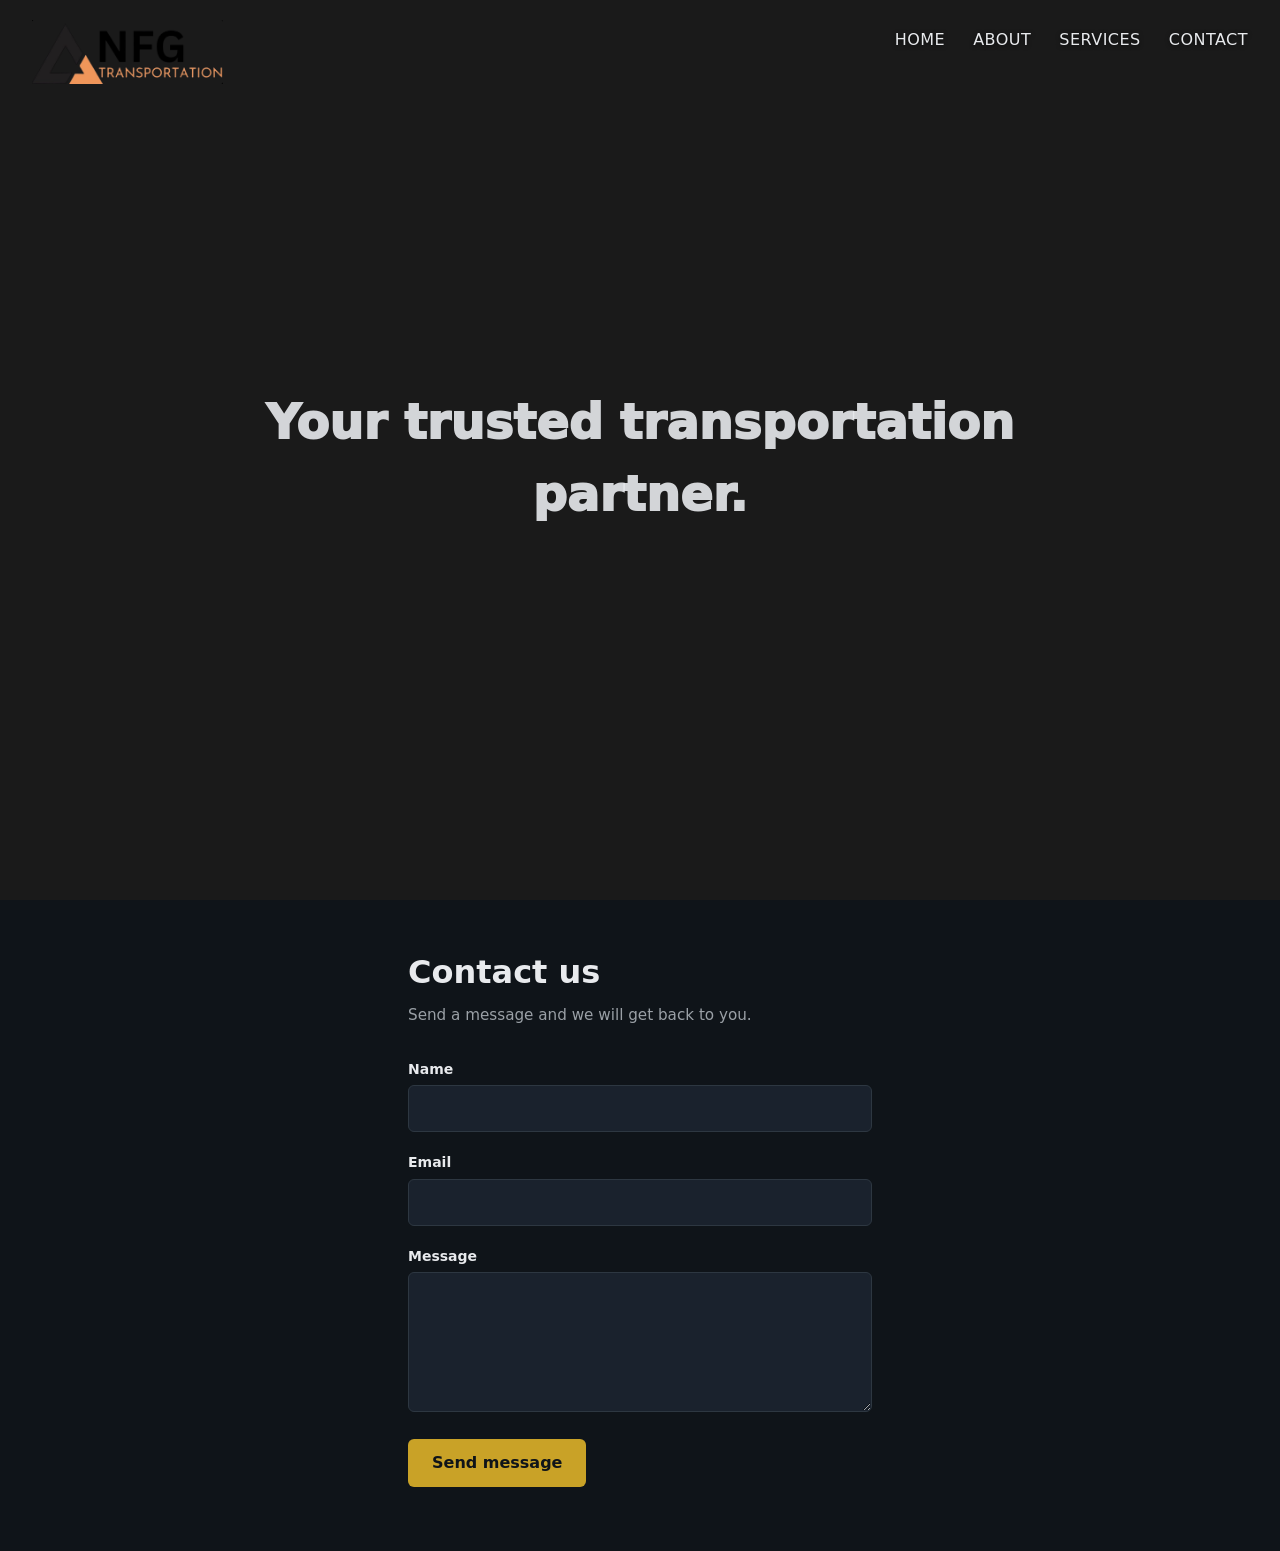
==== index.html @ a7af2bad "Logo and UI  adjustment" ====
<!DOCTYPE html>
<html lang="en">
  <head>
    <meta charset="utf-8" />
    <meta name="viewport" content="width=device-width, initial-scale=1" />
    <title>NFG Transportation</title>
    <link rel="icon" type="image/x-icon" href="favicon.ico" />
    <link rel="preconnect" href="https://db.onlinewebfonts.com" crossorigin />
    <link rel="stylesheet" href="css/styles.css" />
  </head>
  <body>
    <header class="site-header">
      <a class="logo" href="index.html">
        <img src="logo.png" alt="NFG Transportation" />
      </a>
      <nav class="site-nav" aria-label="Main">
        <a href="index.html" aria-current="page">Home</a>
        <a href="about.html">About</a>
        <a href="services.html">Services</a>
        <a href="#contact">Contact</a>
      </nav>
    </header>

    <section class="hero" id="top" aria-label="Welcome">
      <div class="hero__bg" aria-hidden="true">
        <video
          class="hero__video"
          autoplay
          muted
          loop
          playsinline
          preload="auto"
        >
          <source src="https://aqa4ucdpxinxbkgx.public.blob.vercel-storage.com/hero.mp4" type="video/mp4" />
        </video>
      </div>
      <div class="hero__overlay" aria-hidden="true"></div>
      <div class="hero__content">
        <h1 class="hero__title"> </h1>
        <p class="hero__subtitle">Your trusted transportation partner.</p>
      </div>
    </section>

    <main class="page" id="contact">
      <div class="page__header">
        <h1>Contact us</h1>
        <p>Send a message and we will get back to you.</p>
      </div>

      <form action="#" method="post" id="contact-form">
        <div class="form-group">
          <label for="name">Name</label>
          <input type="text" id="name" name="name" required autocomplete="name" />
        </div>
        <div class="form-group">
          <label for="email">Email</label>
          <input type="email" id="email" name="email" required autocomplete="email" />
        </div>
        <div class="form-group">
          <label for="message">Message</label>
          <textarea id="message" name="message" required></textarea>
        </div>
        <button type="submit" class="btn">Send message</button>
      </form>
    </main>
  </body>
</html>
---- css/styles.css ----
/* NFG Transportation — shared styles */
@font-face {
  font-family: "Passenger Display";
  font-style: normal;
  font-weight: 400;
  font-display: swap;
  src: local("Passenger Display"),
    url("../fonts/PassengerDisplay.woff2") format("woff2"),
    url("https://db.onlinewebfonts.com/t/27bae36ad650990931267f74ec981ce6.woff2") format("woff2");
}

*,
*::before,
*::after {
  box-sizing: border-box;
}

:root {
  --font-text: "Passenger Display", ui-sans-serif, system-ui, sans-serif;
  --bg: #0f1419;
  --surface: #1a222d;
  --text: #e8eaed;
  --muted: #9aa0a6;
  --accent: #c9a227;
  --accent-hover: #ddb82e;
  --border: #2d3741;
}

html {
  font-size: 100%;
  -webkit-font-smoothing: antialiased;
}

body {
  margin: 0;
  min-height: 100vh;
  font-family: var(--font-text);
  background: var(--bg);
  color: var(--text);
  line-height: 1.5;
}

button,
input,
textarea,
select {
  font-family: inherit;
}

a {
  color: var(--accent);
  text-decoration: none;
}

a:hover {
  color: var(--accent-hover);
  text-decoration: underline;
}

.site-header {
  position: absolute;
  top: 0;
  left: 0;
  right: 0;
  z-index: 10;
  display: flex;
  align-items: flex-start;
  justify-content: space-between;
  padding: 1.25rem 2rem;
  background: transparent;
}

.site-header .logo {
  display: inline-flex;
  align-items: center;
  line-height: 0;
  text-decoration: none;
}

.site-header .logo img {
  display: block;
  height: clamp(3rem, 8vw, 4rem);
  width: auto;
  max-width: min(36rem, 90vw);
  object-fit: contain;
}

.site-header .logo:hover img {
  opacity: 0.92;
}

.site-header .logo:focus-visible {
  outline: 2px solid var(--accent);
  outline-offset: 4px;
  border-radius: 4px;
}

.site-nav {
  display: flex;
  gap: 1.75rem;
  padding-top: 0.5rem;
}

.site-nav a {
  font-size: 1rem;
  font-weight: 500;
  color: var(--text);
  text-decoration: none;
  letter-spacing: 0.03em;
  text-transform: uppercase;
  text-shadow: 0 1px 4px rgb(0 0 0 / 0.6);
}

.site-nav a:hover {
  color: var(--accent);
  text-decoration: none;
}

/* Solid header for inner pages */
.site-header--page {
  position: relative;
  align-items: center;
  padding: 0.5rem 2rem;
  background: var(--surface);
  border-bottom: 1px solid var(--border);
}

.site-header--page .logo img {
  height: clamp(2.5rem, 6vw, 3.25rem);
  max-width: min(14rem, 50vw);
}

.site-header--page .site-nav {
  padding-top: 0;
}

.site-header--page .site-nav a {
  text-shadow: none;
  font-size: 0.9rem;
}

/* Hero */
.hero {
  position: relative;
  min-height: 100vh;
  display: flex;
  align-items: center;
  justify-content: center;
  overflow: hidden;
}

.hero__bg {
  position: absolute;
  inset: 0;
  background-color: #1a1a1a;
}

.hero__bg .hero__video {
  position: absolute;
  inset: 0;
  width: 100%;
  height: 100%;
  object-fit: cover;
  display: block;
  pointer-events: none;
}

.hero__overlay {
  display: none;
}

.hero__content {
  position: relative;
  z-index: 2;
  text-align: center;
  padding: 2rem 1.5rem;
  max-width: 56rem;
}

.hero__title {
  margin: 0;
  font-size: clamp(2.5rem, 8vw, 4.5rem);
  font-weight: 800;
  letter-spacing: -0.02em;
  line-height: 1.1;
  text-shadow: 0 4px 24px rgba(0, 0, 0, 0.5);
}

.hero__subtitle {
  margin: 1rem 0 0;
  font-size: clamp(3rem, 4vw, 3rem);
  color: rgba(232, 234, 237, 0.9);
  font-weight: 1000;
}

/* Inner page hero banner */
.page-hero {
  position: relative;
  height: 50vh;
  min-height: 320px;
  display: flex;
  align-items: center;
  justify-content: center;
  overflow: hidden;
}

.page-hero img {
  position: absolute;
  inset: 0;
  width: 100%;
  height: 100%;
  object-fit: cover;
}

.page-hero--services {
  height: 70vh;
  min-height: 460px;
}

.page-hero--services img {
  object-fit: contain;
  background: #0f1419;
}

.page-hero__overlay {
  position: absolute;
  inset: 0;
  background: rgba(15, 20, 25, 0.55);
}

.page-hero__title {
  position: relative;
  z-index: 2;
  margin: 0;
  font-size: clamp(2rem, 6vw, 3.5rem);
  font-weight: 800;
  letter-spacing: -0.02em;
  text-shadow: 0 2px 12px rgb(0 0 0 / 0.5);
}

/* Content section used on inner pages */
.content-section {
  max-width: 56rem;
  margin: 0 auto;
  padding: 3rem 1.5rem 4rem;
}

.content-section h2 {
  margin: 0 0 1rem;
  font-size: clamp(1.5rem, 3.5vw, 2rem);
  font-weight: 700;
}

.content-section p {
  color: var(--muted);
  line-height: 1.7;
  margin: 0 0 1.25rem;
}

.content-section p:last-child {
  margin-bottom: 0;
}

/* Two-column layout for About / Services */
.two-col {
  display: grid;
  grid-template-columns: 1fr 1fr;
  gap: 2.5rem;
  align-items: center;
}

.two-col--reverse .two-col__text {
  order: -1;
}

.two-col img {
  width: 100%;
  border-radius: 10px;
  display: block;
}

@media (max-width: 640px) {
  .two-col {
    grid-template-columns: 1fr;
  }
  .two-col--reverse .two-col__text {
    order: 0;
  }
}

/* Services cards */
.services-grid {
  display: grid;
  grid-template-columns: repeat(auto-fill, minmax(280px, 1fr));
  gap: 2rem;
  margin-top: 2rem;
}

.service-card {
  background: var(--surface);
  border: 1px solid var(--border);
  border-radius: 10px;
  overflow: hidden;
}

.service-card img {
  width: 100%;
  height: 200px;
  object-fit: cover;
  display: block;
}

.service-card__body {
  padding: 1.25rem;
}

.service-card__body h3 {
  margin: 0 0 0.5rem;
  font-size: 1.15rem;
  font-weight: 700;
  color: var(--text);
}

.service-card__body p {
  margin: 0;
  color: var(--muted);
  font-size: 0.9rem;
  line-height: 1.6;
}

/* Contact (below hero) */
.page {
  scroll-margin-top: 1rem;
  padding: 3rem 1.5rem 4rem;
  max-width: 32rem;
  margin: 0 auto;
}

.page__header {
  margin-bottom: 2rem;
}

.page__header h1 {
  margin: 0 0 0.5rem;
  font-size: clamp(1.75rem, 4vw, 2rem);
  font-weight: 700;
}

.page__header p {
  margin: 0;
  color: var(--muted);
  font-size: 0.95rem;
}

.form-group {
  margin-bottom: 1.25rem;
}

.form-group label {
  display: block;
  margin-bottom: 0.35rem;
  font-size: 0.875rem;
  font-weight: 600;
  color: var(--text);
}

.form-group input,
.form-group textarea {
  width: 100%;
  padding: 0.65rem 0.85rem;
  font: inherit;
  color: var(--text);
  background: var(--surface);
  border: 1px solid var(--border);
  border-radius: 6px;
}

.form-group input:focus,
.form-group textarea:focus {
  outline: none;
  border-color: var(--accent);
  box-shadow: 0 0 0 3px rgba(201, 162, 39, 0.2);
}

.form-group textarea {
  min-height: 140px;
  resize: vertical;
}

.btn {
  display: inline-block;
  padding: 0.75rem 1.5rem;
  font: inherit;
  font-weight: 600;
  color: var(--bg);
  background: var(--accent);
  border: none;
  border-radius: 6px;
  cursor: pointer;
}

.btn:hover {
  background: var(--accent-hover);
}

.btn:focus-visible {
  outline: 2px solid var(--accent);
  outline-offset: 2px;
}
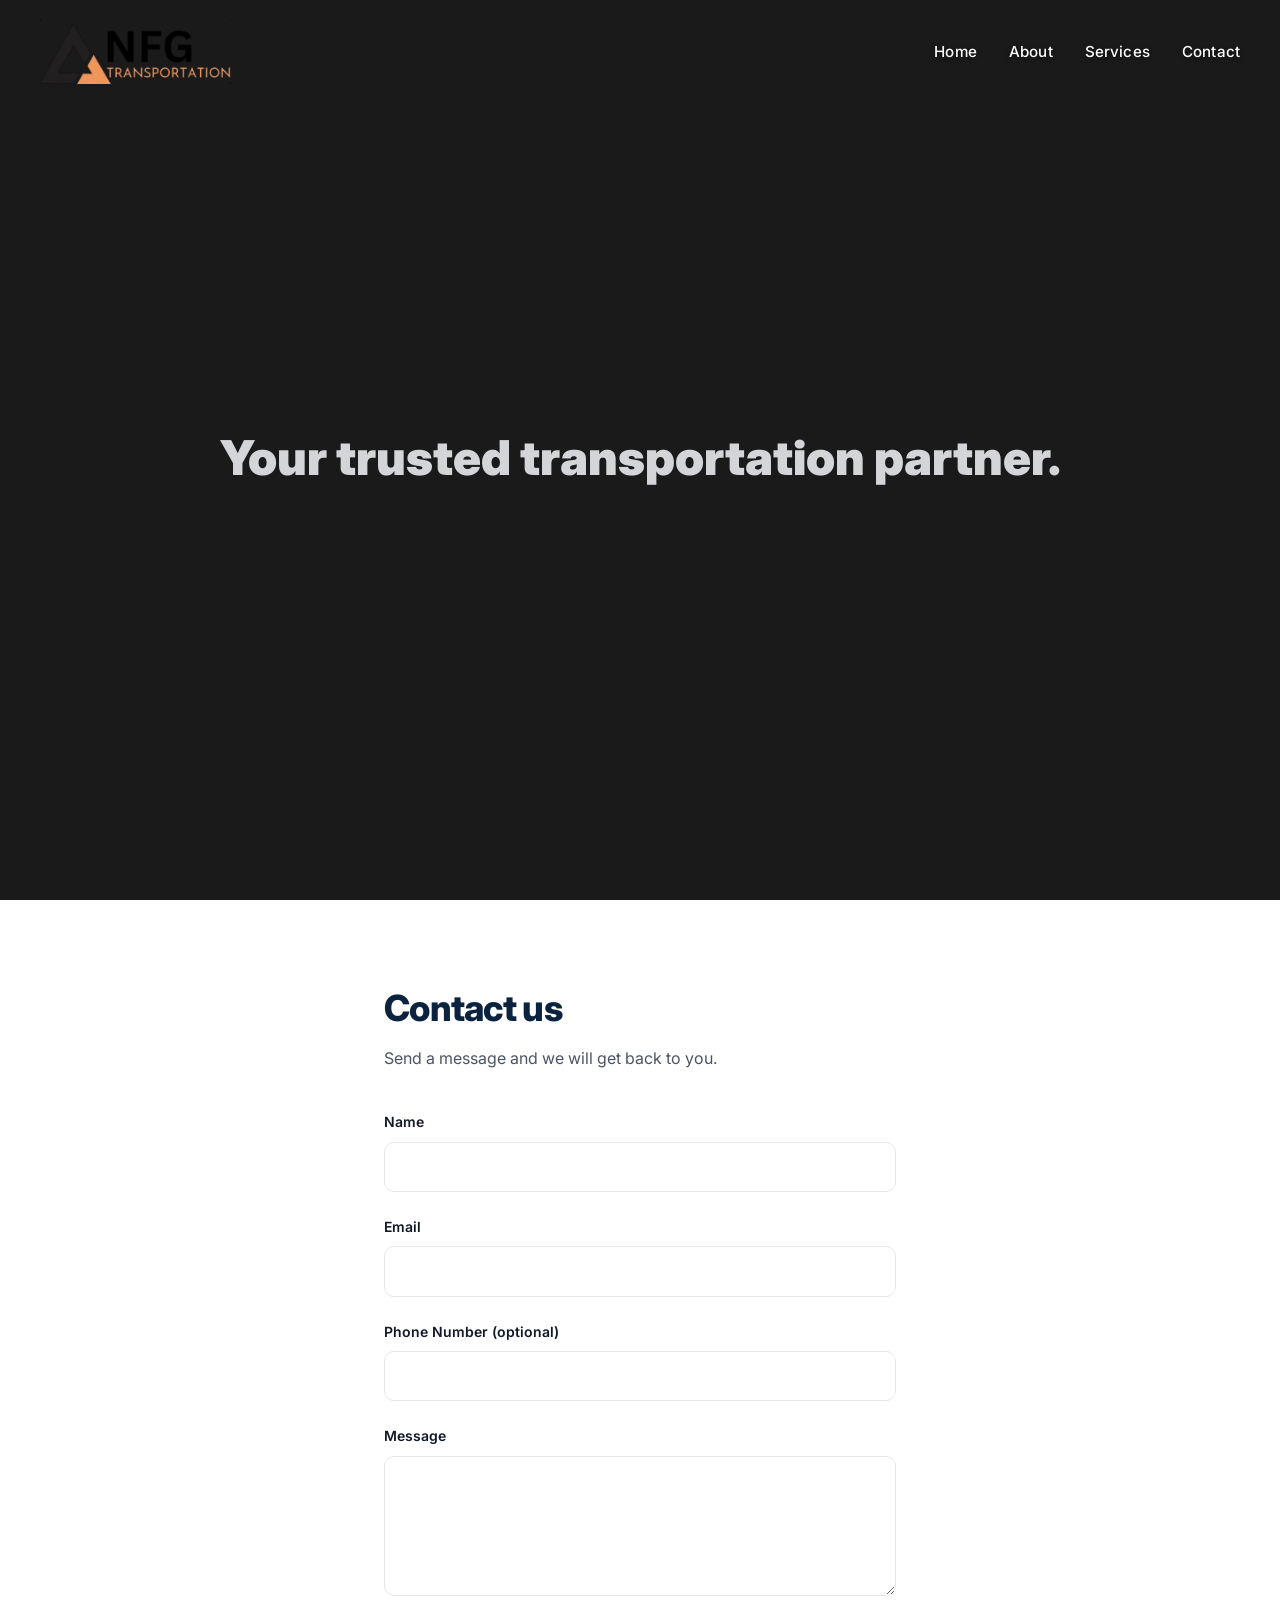
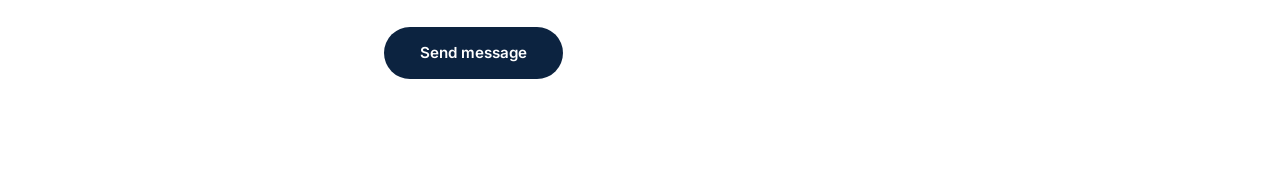
==== commit becc0c87: "Hamburger menu added" ====
--- a/index.html
+++ b/index.html
@@ -5,6 +5,8 @@
     <meta name="viewport" content="width=device-width, initial-scale=1" />
     <title>NFG Transportation</title>
     <link rel="icon" type="image/x-icon" href="favicon.ico" />
+    <link rel="preconnect" href="https://fonts.googleapis.com" />
+    <link rel="preconnect" href="https://fonts.gstatic.com" crossorigin />
     <link rel="preconnect" href="https://db.onlinewebfonts.com" crossorigin />
     <link rel="stylesheet" href="css/styles.css" />
   </head>
@@ -13,7 +15,19 @@
       <a class="logo" href="index.html">
         <img src="logo.png" alt="NFG Transportation" />
       </a>
-      <nav class="site-nav" aria-label="Main">
+      <button
+        class="nav-toggle"
+        type="button"
+        aria-expanded="false"
+        aria-controls="site-nav-menu"
+        aria-label="Open menu"
+      >
+        <span class="nav-toggle__bar" aria-hidden="true"></span>
+        <span class="nav-toggle__bar" aria-hidden="true"></span>
+        <span class="nav-toggle__bar" aria-hidden="true"></span>
+      </button>
+      <div class="nav-backdrop" aria-hidden="true"></div>
+      <nav class="site-nav" id="site-nav-menu" aria-label="Main">
         <a href="index.html" aria-current="page">Home</a>
         <a href="about.html">About</a>
         <a href="services.html">Services</a>
@@ -57,11 +71,16 @@
           <input type="email" id="email" name="email" required autocomplete="email" />
         </div>
         <div class="form-group">
+          <label for="phone">Phone Number (optional)</label>
+          <input type="tel" id="phone" name="phone" autocomplete="tel" />
+        </div>
+        <div class="form-group">
           <label for="message">Message</label>
           <textarea id="message" name="message" required></textarea>
         </div>
         <button type="submit" class="btn">Send message</button>
       </form>
     </main>
+    <script src="js/nav.js" defer></script>
   </body>
 </html>
--- a/css/styles.css
+++ b/css/styles.css
@@ -1,4 +1,6 @@
 /* NFG Transportation — shared styles */
+@import url('https://fonts.googleapis.com/css2?family=Inter:wght@300;400;500;600;700;800;900&display=swap');
+
 @font-face {
   font-family: "Passenger Display";
   font-style: normal;
@@ -16,19 +18,21 @@
 }
 
 :root {
-  --font-text: "Passenger Display", ui-sans-serif, system-ui, sans-serif;
-  --bg: #0f1419;
-  --surface: #1a222d;
-  --text: #e8eaed;
-  --muted: #9aa0a6;
-  --accent: #c9a227;
-  --accent-hover: #ddb82e;
-  --border: #2d3741;
+  --font-text: 'Inter', ui-sans-serif, system-ui, sans-serif;
+  --bg: #ffffff;
+  --surface: #f7f9fa;
+  --text: #111827;
+  --muted: #4b5563;
+  --accent: #008B4B;
+  --accent-hover: #00753f;
+  --border: #e5e7eb;
+  --navy: #0c2340;
 }
 
 html {
   font-size: 100%;
   -webkit-font-smoothing: antialiased;
+  scroll-behavior: smooth;
 }
 
 body {
@@ -37,7 +41,7 @@
   font-family: var(--font-text);
   background: var(--bg);
   color: var(--text);
-  line-height: 1.5;
+  line-height: 1.6;
 }
 
 button,
@@ -50,23 +54,27 @@
 a {
   color: var(--accent);
   text-decoration: none;
+  transition: color 0.2s ease;
 }
 
 a:hover {
   color: var(--accent-hover);
-  text-decoration: underline;
-}
+}
+
+/* ═══════════════════════════════════════════
+   Navigation — base (transparent, for home hero)
+   ═══════════════════════════════════════════ */
 
 .site-header {
   position: absolute;
   top: 0;
   left: 0;
   right: 0;
-  z-index: 10;
+  z-index: 100;
   display: flex;
-  align-items: flex-start;
+  align-items: center;
   justify-content: space-between;
-  padding: 1.25rem 2rem;
+  padding: 1.25rem 2.5rem;
   background: transparent;
 }
 
@@ -86,7 +94,7 @@
 }
 
 .site-header .logo:hover img {
-  opacity: 0.92;
+  opacity: 0.88;
 }
 
 .site-header .logo:focus-visible {
@@ -97,49 +105,121 @@
 
 .site-nav {
   display: flex;
-  gap: 1.75rem;
-  padding-top: 0.5rem;
+  align-items: center;
+  gap: 2rem;
+  margin-left: auto;
 }
 
 .site-nav a {
-  font-size: 1rem;
+  font-size: 0.95rem;
   font-weight: 500;
+  color: #ffffff;
+  text-decoration: none;
+  letter-spacing: 0.01em;
+  text-shadow: 0 1px 4px rgb(0 0 0 / 0.5);
+  transition: color 0.2s ease;
+}
+
+.site-nav a:hover {
+  color: rgba(255, 255, 255, 0.75);
+  text-decoration: none;
+}
+
+/* ═══════════════════════════════════════════
+   Navigation — sticky header for inner pages
+   ═══════════════════════════════════════════ */
+
+.site-header--page {
+  position: sticky;
+  top: 0;
+  padding: 0.65rem 2.5rem;
+  background: rgba(255, 255, 255, 0.98);
+  backdrop-filter: blur(8px);
+  -webkit-backdrop-filter: blur(8px);
+  border-bottom: none;
+  box-shadow: none;
+}
+
+.site-header--page .logo img {
+  height: clamp(2.25rem, 5vw, 3rem);
+  max-width: min(14rem, 50vw);
+}
+
+.site-header--page .site-nav a {
   color: var(--text);
-  text-decoration: none;
-  letter-spacing: 0.03em;
-  text-transform: uppercase;
-  text-shadow: 0 1px 4px rgb(0 0 0 / 0.6);
-}
-
-.site-nav a:hover {
-  color: var(--accent);
-  text-decoration: none;
-}
-
-/* Solid header for inner pages */
-.site-header--page {
-  position: relative;
-  align-items: center;
-  padding: 0.5rem 2rem;
-  background: var(--surface);
-  border-bottom: 1px solid var(--border);
-}
-
-.site-header--page .logo img {
-  height: clamp(2.5rem, 6vw, 3.25rem);
-  max-width: min(14rem, 50vw);
-}
-
-.site-header--page .site-nav {
-  padding-top: 0;
-}
-
-.site-header--page .site-nav a {
   text-shadow: none;
   font-size: 0.9rem;
-}
-
-/* Hero */
+  text-transform: none;
+  letter-spacing: 0;
+}
+
+.site-header--page .site-nav a:hover {
+  color: var(--accent);
+}
+
+.site-header--page .site-nav a[aria-current="page"] {
+  color: var(--accent);
+  font-weight: 600;
+}
+
+/* Mobile menu toggle (hidden on large screens) */
+.nav-toggle {
+  display: none;
+  position: relative;
+  z-index: 5;
+  flex-direction: column;
+  justify-content: center;
+  align-items: center;
+  gap: 6px;
+  width: 2.75rem;
+  height: 2.75rem;
+  margin-left: auto;
+  padding: 0;
+  border: none;
+  border-radius: 10px;
+  background: transparent;
+  cursor: pointer;
+  -webkit-tap-highlight-color: transparent;
+}
+
+.nav-toggle__bar {
+  display: block;
+  width: 1.375rem;
+  height: 2px;
+  border-radius: 1px;
+  background: #ffffff;
+  transition: transform 0.25s ease, opacity 0.2s ease;
+}
+
+.site-header--page .nav-toggle__bar {
+  background: var(--text);
+}
+
+.nav-toggle:focus-visible {
+  outline: 2px solid var(--accent);
+  outline-offset: 3px;
+}
+
+.site-header--nav-open .nav-toggle__bar:nth-child(1) {
+  transform: translateY(8px) rotate(45deg);
+}
+
+.site-header--nav-open .nav-toggle__bar:nth-child(2) {
+  opacity: 0;
+}
+
+.site-header--nav-open .nav-toggle__bar:nth-child(3) {
+  transform: translateY(-8px) rotate(-45deg);
+}
+
+.nav-backdrop {
+  display: none;
+}
+
+/* ═══════════════════════════════════════════
+   Home Hero (preserved)
+   ═══════════════════════════════════════════ */
+
 .hero {
   position: relative;
   min-height: 100vh;
@@ -179,25 +259,31 @@
 
 .hero__title {
   margin: 0;
+  font-family: "Passenger Display", var(--font-text);
   font-size: clamp(2.5rem, 8vw, 4.5rem);
   font-weight: 800;
   letter-spacing: -0.02em;
   line-height: 1.1;
+  color: #ffffff;
   text-shadow: 0 4px 24px rgba(0, 0, 0, 0.5);
 }
 
 .hero__subtitle {
   margin: 1rem 0 0;
+  font-family: "Passenger Display", var(--font-text);
   font-size: clamp(3rem, 4vw, 3rem);
   color: rgba(232, 234, 237, 0.9);
   font-weight: 1000;
 }
 
-/* Inner page hero banner */
+/* ═══════════════════════════════════════════
+   Inner Page Hero Banner
+   ═══════════════════════════════════════════ */
+
 .page-hero {
   position: relative;
-  height: 50vh;
-  min-height: 320px;
+  height: 44vh;
+  min-height: 300px;
   display: flex;
   align-items: center;
   justify-content: center;
@@ -219,42 +305,58 @@
 
 .page-hero--services img {
   object-fit: contain;
-  background: #0f1419;
+  background: var(--navy);
 }
 
 .page-hero__overlay {
   position: absolute;
   inset: 0;
-  background: rgba(15, 20, 25, 0.55);
+  background: linear-gradient(
+    180deg,
+    rgba(12, 35, 64, 0.45) 0%,
+    rgba(12, 35, 64, 0.65) 100%
+  );
 }
 
 .page-hero__title {
   position: relative;
   z-index: 2;
   margin: 0;
-  font-size: clamp(2rem, 6vw, 3.5rem);
+  font-size: clamp(2.25rem, 6vw, 3.75rem);
   font-weight: 800;
-  letter-spacing: -0.02em;
-  text-shadow: 0 2px 12px rgb(0 0 0 / 0.5);
-}
-
-/* Content section used on inner pages */
+  letter-spacing: -0.03em;
+  color: #ffffff;
+  text-shadow: 0 2px 16px rgb(0 0 0 / 0.35);
+}
+
+/* ═══════════════════════════════════════════
+   Content Sections (About / Services)
+   ═══════════════════════════════════════════ */
+
 .content-section {
-  max-width: 56rem;
+  max-width: 72rem;
   margin: 0 auto;
-  padding: 3rem 1.5rem 4rem;
+  padding: 6rem 3rem;
+}
+
+.content-section + .content-section {
+  border-top: 1px solid var(--border);
 }
 
 .content-section h2 {
-  margin: 0 0 1rem;
-  font-size: clamp(1.5rem, 3.5vw, 2rem);
-  font-weight: 700;
+  margin: 0 0 1.5rem;
+  font-size: clamp(1.85rem, 3.5vw, 2.75rem);
+  font-weight: 800;
+  color: var(--navy);
+  letter-spacing: -0.025em;
+  line-height: 1.15;
 }
 
 .content-section p {
   color: var(--muted);
-  line-height: 1.7;
-  margin: 0 0 1.25rem;
+  line-height: 1.85;
+  font-size: 1.075rem;
+  margin: 0 0 1.5rem;
 }
 
 .content-section p:last-child {
@@ -265,7 +367,7 @@
 .two-col {
   display: grid;
   grid-template-columns: 1fr 1fr;
-  gap: 2.5rem;
+  gap: 4.5rem;
   align-items: center;
 }
 
@@ -275,90 +377,110 @@
 
 .two-col img {
   width: 100%;
-  border-radius: 10px;
+  border-radius: 16px;
   display: block;
-}
-
-@media (max-width: 640px) {
+  box-shadow: 0 8px 32px rgba(0, 0, 0, 0.08);
+}
+
+@media (max-width: 768px) {
+  .content-section {
+    padding: 4rem 1.5rem;
+  }
   .two-col {
     grid-template-columns: 1fr;
+    gap: 2.5rem;
   }
   .two-col--reverse .two-col__text {
     order: 0;
   }
 }
 
-/* Services cards */
+/* ═══════════════════════════════════════════
+   Services Cards
+   ═══════════════════════════════════════════ */
+
 .services-grid {
   display: grid;
-  grid-template-columns: repeat(auto-fill, minmax(280px, 1fr));
-  gap: 2rem;
-  margin-top: 2rem;
+  grid-template-columns: repeat(auto-fill, minmax(300px, 1fr));
+  gap: 2.5rem;
+  margin-top: 3rem;
 }
 
 .service-card {
-  background: var(--surface);
+  background: #ffffff;
   border: 1px solid var(--border);
-  border-radius: 10px;
+  border-radius: 16px;
   overflow: hidden;
+  transition: transform 0.25s ease, box-shadow 0.25s ease;
+  box-shadow: 0 2px 8px rgba(0, 0, 0, 0.04);
+}
+
+.service-card:hover {
+  transform: translateY(-6px);
+  box-shadow: 0 16px 48px rgba(0, 0, 0, 0.1);
 }
 
 .service-card img {
   width: 100%;
-  height: 200px;
+  height: 220px;
   object-fit: cover;
   display: block;
 }
 
 .service-card__body {
-  padding: 1.25rem;
+  padding: 1.75rem;
 }
 
 .service-card__body h3 {
-  margin: 0 0 0.5rem;
-  font-size: 1.15rem;
+  margin: 0 0 0.75rem;
+  font-size: 1.2rem;
   font-weight: 700;
-  color: var(--text);
+  color: var(--navy);
 }
 
 .service-card__body p {
   margin: 0;
   color: var(--muted);
-  font-size: 0.9rem;
-  line-height: 1.6;
-}
-
-/* Contact (below hero) */
+  font-size: 0.95rem;
+  line-height: 1.75;
+}
+
+/* ═══════════════════════════════════════════
+   Contact Section (Home page)
+   ═══════════════════════════════════════════ */
+
 .page {
   scroll-margin-top: 1rem;
-  padding: 3rem 1.5rem 4rem;
-  max-width: 32rem;
+  padding: 5rem 2rem 6rem;
+  max-width: 36rem;
   margin: 0 auto;
 }
 
 .page__header {
-  margin-bottom: 2rem;
+  margin-bottom: 2.5rem;
 }
 
 .page__header h1 {
   margin: 0 0 0.5rem;
-  font-size: clamp(1.75rem, 4vw, 2rem);
-  font-weight: 700;
+  font-size: clamp(1.75rem, 4vw, 2.25rem);
+  font-weight: 800;
+  color: var(--navy);
+  letter-spacing: -0.02em;
 }
 
 .page__header p {
   margin: 0;
   color: var(--muted);
-  font-size: 0.95rem;
+  font-size: 1rem;
 }
 
 .form-group {
-  margin-bottom: 1.25rem;
+  margin-bottom: 1.5rem;
 }
 
 .form-group label {
   display: block;
-  margin-bottom: 0.35rem;
+  margin-bottom: 0.5rem;
   font-size: 0.875rem;
   font-weight: 600;
   color: var(--text);
@@ -367,19 +489,21 @@
 .form-group input,
 .form-group textarea {
   width: 100%;
-  padding: 0.65rem 0.85rem;
+  padding: 0.75rem 1rem;
   font: inherit;
+  font-size: 0.95rem;
   color: var(--text);
-  background: var(--surface);
-  border: 1px solid var(--border);
-  border-radius: 6px;
+  background: #ffffff;
+  border: 1.5px solid var(--border);
+  border-radius: 10px;
+  transition: border-color 0.2s ease, box-shadow 0.2s ease;
 }
 
 .form-group input:focus,
 .form-group textarea:focus {
   outline: none;
   border-color: var(--accent);
-  box-shadow: 0 0 0 3px rgba(201, 162, 39, 0.2);
+  box-shadow: 0 0 0 3px rgba(0, 139, 75, 0.12);
 }
 
 .form-group textarea {
@@ -387,23 +511,164 @@
   resize: vertical;
 }
 
+/* ═══════════════════════════════════════════
+   Buttons
+   ═══════════════════════════════════════════ */
+
 .btn {
   display: inline-block;
-  padding: 0.75rem 1.5rem;
+  padding: 0.85rem 2.25rem;
   font: inherit;
+  font-size: 0.95rem;
   font-weight: 600;
-  color: var(--bg);
-  background: var(--accent);
+  color: #ffffff;
+  background: var(--navy);
   border: none;
-  border-radius: 6px;
+  border-radius: 50px;
   cursor: pointer;
+  transition: background 0.2s ease, transform 0.15s ease, box-shadow 0.2s ease;
 }
 
 .btn:hover {
-  background: var(--accent-hover);
+  background: #081a31;
+  transform: translateY(-1px);
+  box-shadow: 0 4px 14px rgba(12, 35, 64, 0.3);
 }
 
 .btn:focus-visible {
-  outline: 2px solid var(--accent);
+  outline: 2px solid var(--navy);
   outline-offset: 2px;
 }
+
+/* ═══════════════════════════════════════════
+   Responsive — small screens
+   ═══════════════════════════════════════════ */
+
+@media (max-width: 768px) {
+  .nav-toggle {
+    display: inline-flex;
+  }
+
+  .nav-backdrop {
+    display: block;
+    position: fixed;
+    inset: 0;
+    z-index: 2;
+    margin: 0;
+    border: none;
+    padding: 0;
+    background: rgba(0, 0, 0, 0.45);
+    opacity: 0;
+    visibility: hidden;
+    pointer-events: none;
+    transition: opacity 0.25s ease, visibility 0.25s ease;
+  }
+
+  .site-header--nav-open .nav-backdrop {
+    opacity: 1;
+    visibility: visible;
+    pointer-events: auto;
+  }
+
+  .site-nav {
+    position: absolute;
+    top: 100%;
+    left: 0;
+    right: 0;
+    z-index: 3;
+    flex-direction: column;
+    align-items: stretch;
+    gap: 0;
+    margin: 0;
+    padding: 0.35rem 0 0.85rem;
+    max-height: min(70vh, 22rem);
+    overflow-y: auto;
+    border-radius: 0 0 14px 14px;
+    box-shadow: 0 20px 50px rgba(0, 0, 0, 0.25);
+    transform-origin: top center;
+    transform: scaleY(0.96) translateY(-6px);
+    opacity: 0;
+    visibility: hidden;
+    pointer-events: none;
+    transition: transform 0.28s ease, opacity 0.25s ease, visibility 0.25s ease;
+  }
+
+  .site-header:not(.site-header--page) .site-nav {
+    background: rgba(17, 24, 39, 0.97);
+    border: 1px solid rgba(255, 255, 255, 0.08);
+    border-top: none;
+  }
+
+  .site-header--page .site-nav {
+    background: #ffffff;
+    border: 1px solid var(--border);
+    border-top: none;
+  }
+
+  .site-header--nav-open .site-nav {
+    transform: scaleY(1) translateY(0);
+    opacity: 1;
+    visibility: visible;
+    pointer-events: auto;
+  }
+
+  .site-nav a {
+    padding: 0.85rem 1.35rem;
+    font-size: 1rem;
+    text-shadow: none;
+    border-bottom: 1px solid rgba(255, 255, 255, 0.06);
+  }
+
+  .site-header:not(.site-header--page) .site-nav a {
+    color: rgba(255, 255, 255, 0.95);
+  }
+
+  .site-header:not(.site-header--page) .site-nav a:hover {
+    color: #ffffff;
+    background: rgba(255, 255, 255, 0.06);
+  }
+
+  .site-header:not(.site-header--page) .site-nav a[aria-current="page"] {
+    color: #86efac;
+    font-weight: 600;
+  }
+
+  .site-header--page .site-nav a {
+    color: var(--text);
+    border-bottom-color: var(--border);
+  }
+
+  .site-header--page .site-nav a:hover {
+    color: var(--accent);
+    background: var(--surface);
+  }
+
+  .site-header--page .site-nav a[aria-current="page"] {
+    color: var(--accent);
+  }
+
+  .site-nav a:last-child {
+    border-bottom: none;
+  }
+
+  .logo {
+    position: relative;
+    z-index: 5;
+  }
+}
+
+body.nav-menu-open {
+  overflow: hidden;
+}
+
+@media (max-width: 640px) {
+  .site-header {
+    padding: 1rem 1.25rem;
+  }
+  .site-header--page {
+    padding: 0.5rem 1.25rem;
+  }
+  .page {
+    padding: 3rem 1.25rem 4rem;
+  }
+}
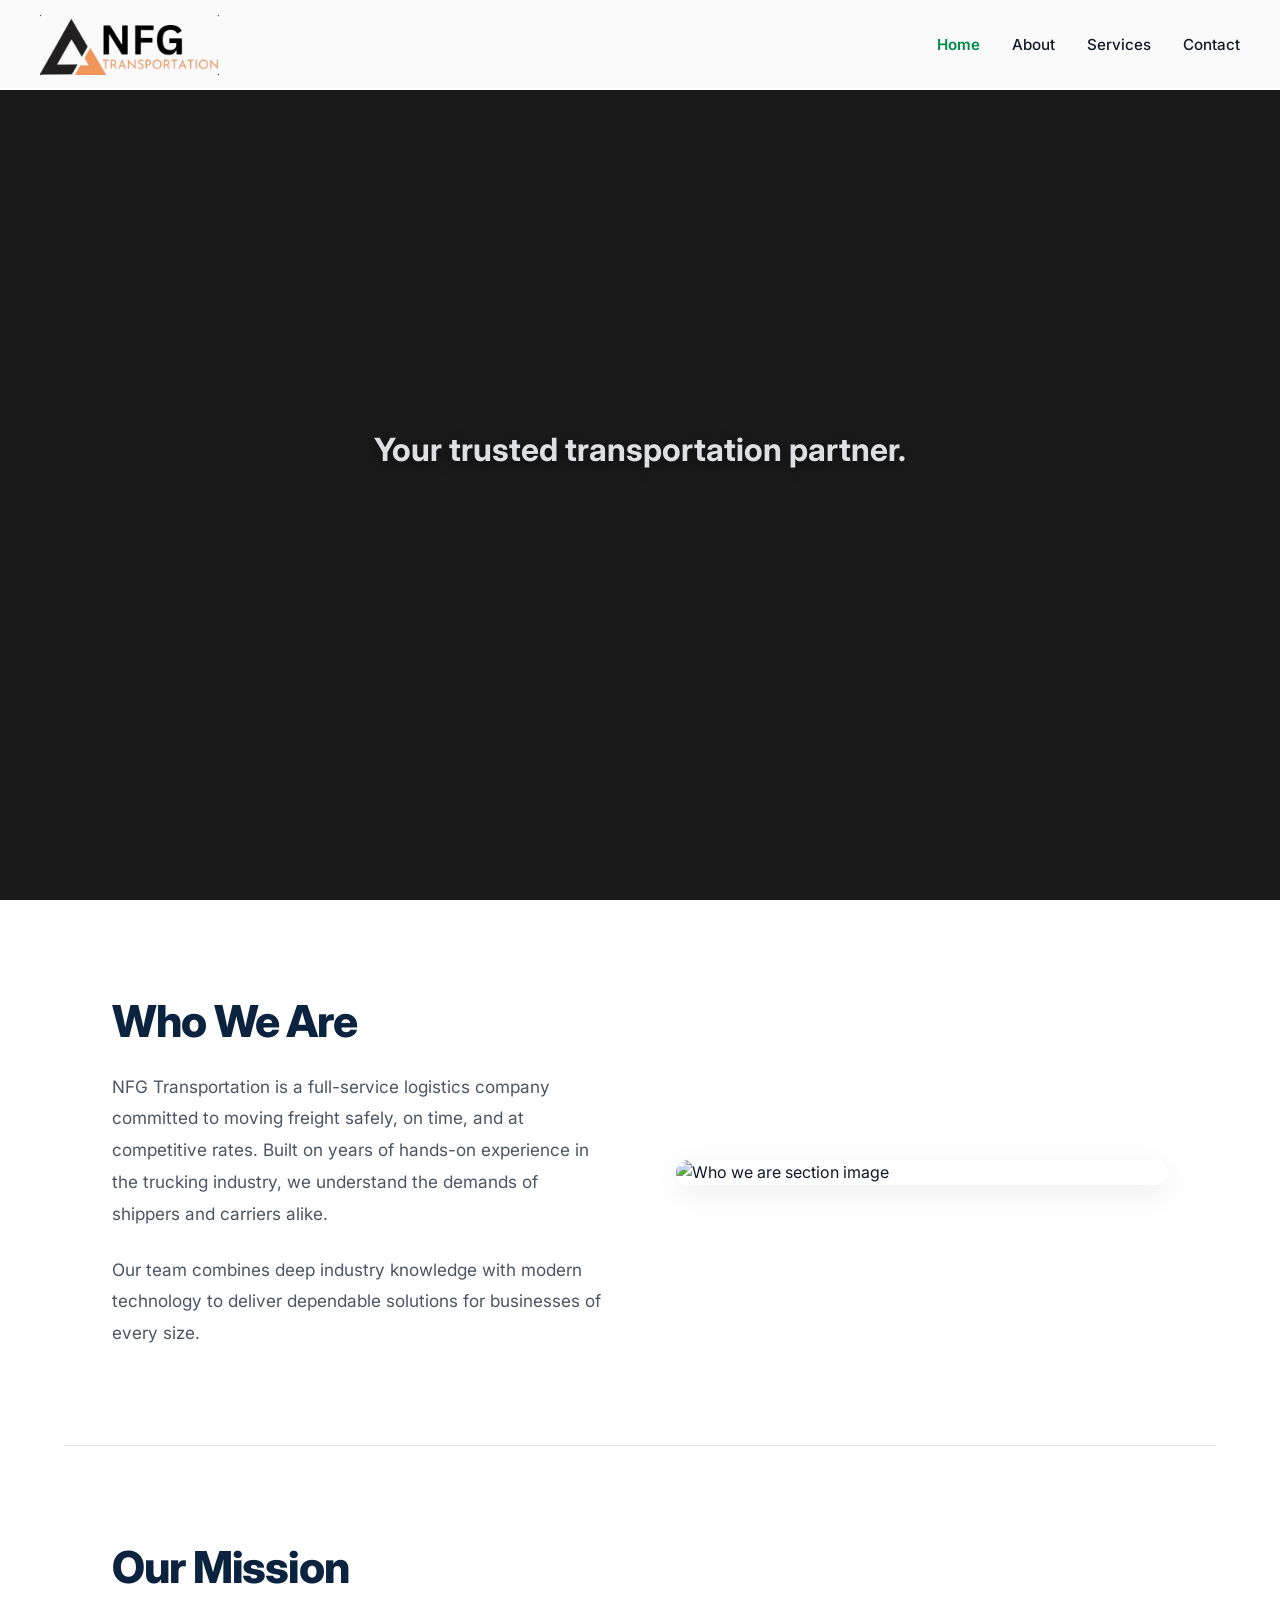
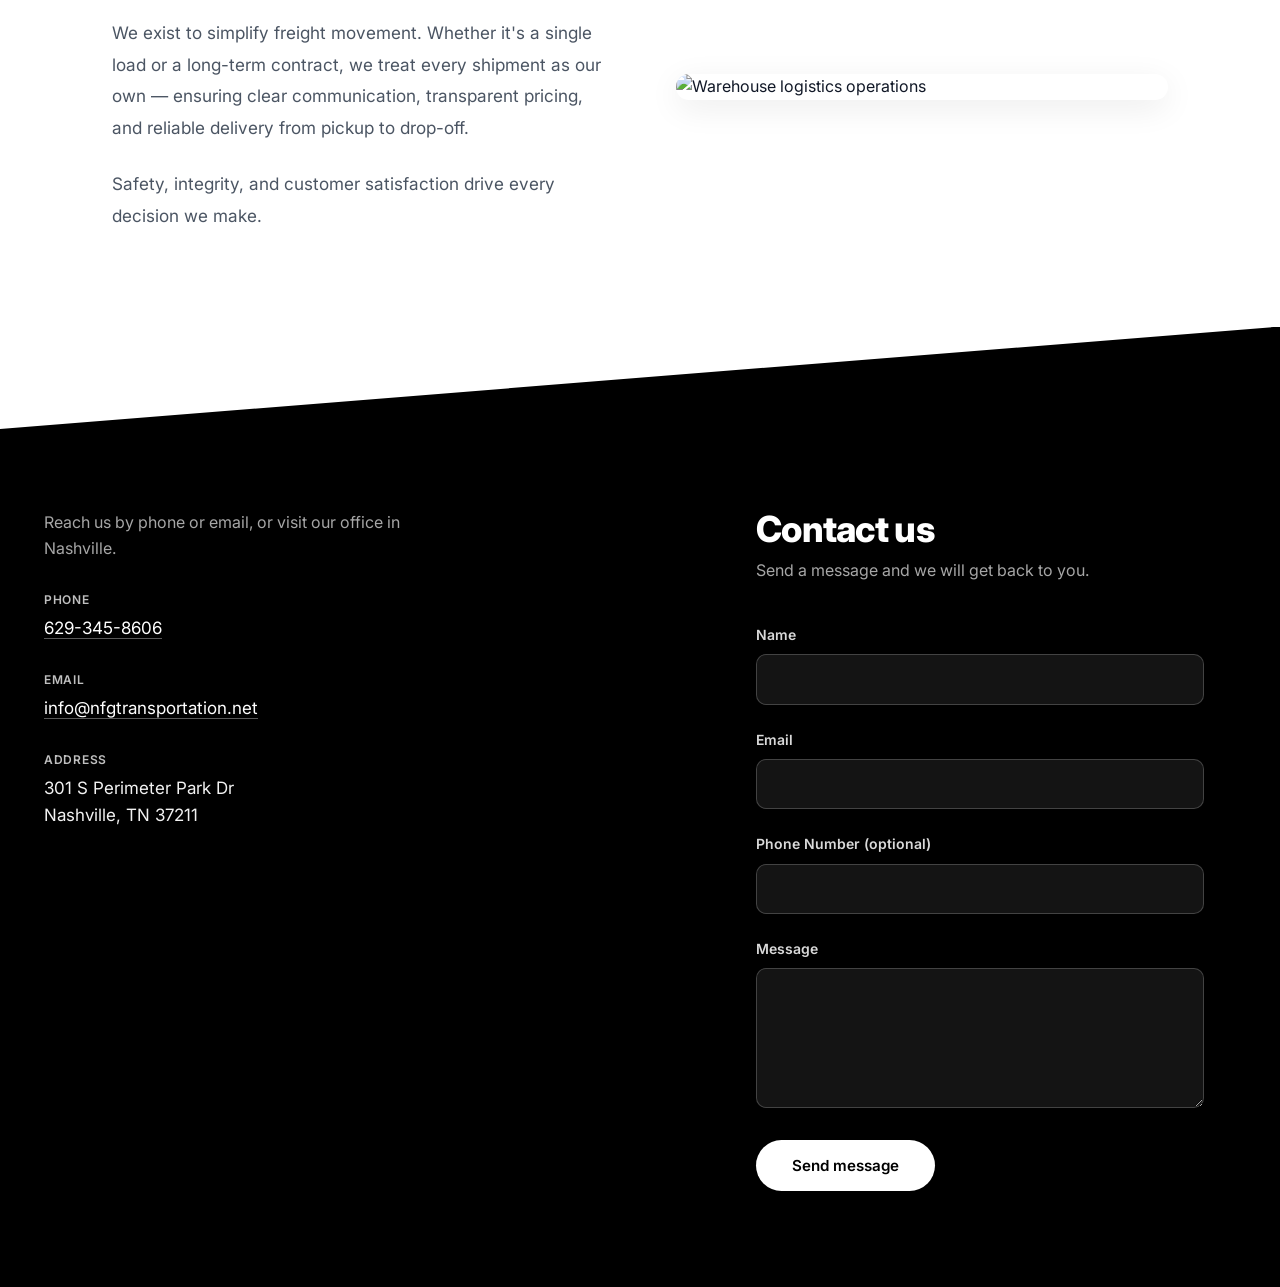
==== commit 8cce2f8c: "Fixed contact form" ====
--- a/index.html
+++ b/index.html
@@ -11,7 +11,7 @@
     <link rel="stylesheet" href="css/styles.css" />
   </head>
   <body>
-    <header class="site-header">
+    <header class="site-header site-header--page">
       <a class="logo" href="index.html">
         <img src="logo.png" alt="NFG Transportation" />
       </a>
@@ -29,58 +29,174 @@
       <div class="nav-backdrop" aria-hidden="true"></div>
       <nav class="site-nav" id="site-nav-menu" aria-label="Main">
         <a href="index.html" aria-current="page">Home</a>
-        <a href="about.html">About</a>
+        <a href="#about">About</a>
         <a href="services.html">Services</a>
         <a href="#contact">Contact</a>
       </nav>
     </header>
 
-    <section class="hero" id="top" aria-label="Welcome">
-      <div class="hero__bg" aria-hidden="true">
-        <video
-          class="hero__video"
-          autoplay
-          muted
-          loop
-          playsinline
-          preload="auto"
-        >
-          <source src="https://aqa4ucdpxinxbkgx.public.blob.vercel-storage.com/hero.mp4" type="video/mp4" />
-        </video>
+    <div class="home-first-screen">
+      <section class="hero" id="top" aria-label="Welcome">
+        <div class="hero__bg" aria-hidden="true">
+          <video
+            class="hero__video"
+            autoplay
+            muted
+            loop
+            playsinline
+            preload="auto"
+          >
+            <source src="videos/hero.mp4" type="video/mp4" />
+          </video>
+        </div>
+        <div class="hero__overlay" aria-hidden="true"></div>
+        <h1 class="hero__title sr-only">NFG Transportation</h1>
+        <p class="hero__subtitle hero__subtitle--fade">
+          Your trusted transportation partner.
+        </p>
+      </section>
+    </div>
+
+    <section id="about" aria-label="About us">
+      <div class="content-section">
+        <div class="two-col">
+          <div class="two-col__text">
+            <h2>Who We Are</h2>
+            <p>
+              NFG Transportation is a full-service logistics company committed to
+              moving freight safely, on time, and at competitive rates. Built on
+              years of hands-on experience in the trucking industry, we understand
+              the demands of shippers and carriers alike.
+            </p>
+            <p>
+              Our team combines deep industry knowledge with modern technology to
+              deliver dependable solutions for businesses of every size.
+            </p>
+          </div>
+          <img src="images/about-who-we-are.jpg" alt="Who we are section image" />
+        </div>
       </div>
-      <div class="hero__overlay" aria-hidden="true"></div>
-      <div class="hero__content">
-        <h1 class="hero__title"> </h1>
-        <p class="hero__subtitle">Your trusted transportation partner.</p>
+
+      <div class="content-section">
+        <div class="two-col two-col--reverse">
+          <div class="two-col__text">
+            <h2>Our Mission</h2>
+            <p>
+              We exist to simplify freight movement. Whether it's a single load or
+              a long-term contract, we treat every shipment as our own — ensuring
+              clear communication, transparent pricing, and reliable delivery from
+              pickup to drop-off.
+            </p>
+            <p>
+              Safety, integrity, and customer satisfaction drive every decision we
+              make.
+            </p>
+          </div>
+          <img
+            src="https://images.unsplash.com/photo-1519003722824-194d4455a60c?w=800&q=80"
+            alt="Warehouse logistics operations"
+          />
+        </div>
       </div>
     </section>
 
-    <main class="page" id="contact">
-      <div class="page__header">
-        <h1>Contact us</h1>
-        <p>Send a message and we will get back to you.</p>
-      </div>
-
-      <form action="#" method="post" id="contact-form">
-        <div class="form-group">
-          <label for="name">Name</label>
-          <input type="text" id="name" name="name" required autocomplete="name" />
-        </div>
-        <div class="form-group">
-          <label for="email">Email</label>
-          <input type="email" id="email" name="email" required autocomplete="email" />
-        </div>
-        <div class="form-group">
-          <label for="phone">Phone Number (optional)</label>
-          <input type="tel" id="phone" name="phone" autocomplete="tel" />
-        </div>
-        <div class="form-group">
-          <label for="message">Message</label>
-          <textarea id="message" name="message" required></textarea>
-        </div>
-        <button type="submit" class="btn">Send message</button>
-      </form>
-    </main>
+    <div class="contact-wrapper">
+      <main class="page page--contact" id="contact">
+        <div class="contact-split">
+          <aside class="contact-info" aria-label="Company contact information">
+            <p class="contact-split__lead">
+              Reach us by phone or email, or visit our office in Nashville.
+            </p>
+            <dl class="contact-info__list">
+              <div class="contact-info__item">
+                <dt>Phone</dt>
+                <dd>
+                  <a href="tel:+16293458606">629-345-8606</a>
+                </dd>
+              </div>
+              <div class="contact-info__item">
+                <dt>Email</dt>
+                <dd>
+                  <a href="mailto:info@nfgtransportation.net">info@nfgtransportation.net</a>
+                </dd>
+              </div>
+              <div class="contact-info__item">
+                <dt>Address</dt>
+                <dd>
+                  301 S Perimeter Park Dr<br />
+                  Nashville, TN 37211
+                </dd>
+              </div>
+            </dl>
+          </aside>
+
+          <div class="contact-split__form">
+            <div class="page__header">
+              <h2 class="contact-split__title">Contact us</h2>
+              <p>Send a message and we will get back to you.</p>
+            </div>
+
+            <form
+              id="contact-form"
+              action="https://formspree.io/f/meepzqkj"
+              method="POST"
+            >
+              <input
+                type="hidden"
+                name="_subject"
+                value="NFG Transportation — new website inquiry"
+              />
+              <p
+                id="contact-form-status"
+                class="contact-form__status"
+                role="status"
+                aria-live="polite"
+                hidden
+              ></p>
+              <div class="form-group form-group--honeypot" aria-hidden="true">
+                <label for="contact-website">Website</label>
+                <input
+                  type="text"
+                  id="contact-website"
+                  name="_gotcha"
+                  tabindex="-1"
+                  autocomplete="off"
+                />
+              </div>
+              <div class="form-group">
+                <label for="name">Name</label>
+                <input
+                  type="text"
+                  id="name"
+                  name="Full name"
+                  required
+                  autocomplete="name"
+                />
+              </div>
+              <div class="form-group">
+                <label for="email">Email</label>
+                <input type="email" id="email" name="email" required autocomplete="email" />
+              </div>
+              <div class="form-group">
+                <label for="phone">Phone Number (optional)</label>
+                <input
+                  type="tel"
+                  id="phone"
+                  name="Phone (optional)"
+                  autocomplete="tel"
+                />
+              </div>
+              <div class="form-group">
+                <label for="message">Message</label>
+                <textarea id="message" name="Message" required></textarea>
+              </div>
+              <button type="submit" class="btn btn--on-dark">Send message</button>
+            </form>
+          </div>
+        </div>
+      </main>
+    </div>
     <script src="js/nav.js" defer></script>
+    <script src="js/contact-form.js" defer></script>
   </body>
 </html>
--- a/css/styles.css
+++ b/css/styles.css
@@ -18,6 +18,7 @@
 }
 
 :root {
+  --site-header-block: 7rem;
   --font-text: 'Inter', ui-sans-serif, system-ui, sans-serif;
   --bg: #ffffff;
   --surface: #f7f9fa;
@@ -44,6 +45,18 @@
   line-height: 1.6;
 }
 
+.sr-only {
+  position: absolute;
+  width: 1px;
+  height: 1px;
+  padding: 0;
+  margin: -1px;
+  overflow: hidden;
+  clip: rect(0, 0, 0, 0);
+  white-space: nowrap;
+  border: 0;
+}
+
 button,
 input,
 textarea,
@@ -62,7 +75,7 @@
 }
 
 /* ═══════════════════════════════════════════
-   Navigation — base (transparent, for home hero)
+   Navigation — base (shared layout; home uses --page like inner pages)
    ═══════════════════════════════════════════ */
 
 .site-header {
@@ -126,13 +139,16 @@
 }
 
 /* ═══════════════════════════════════════════
-   Navigation — sticky header for inner pages
+   Navigation — fixed white bar (stays on screen while scrolling)
    ═══════════════════════════════════════════ */
 
 .site-header--page {
-  position: sticky;
+  position: fixed;
   top: 0;
-  padding: 0.65rem 2.5rem;
+  left: 0;
+  right: 0;
+  z-index: 100;
+  padding: 0.95rem 2.5rem;
   background: rgba(255, 255, 255, 0.98);
   backdrop-filter: blur(8px);
   -webkit-backdrop-filter: blur(8px);
@@ -140,15 +156,20 @@
   box-shadow: none;
 }
 
+/* Inner pages: first hero sits below the fixed bar */
+.site-header--page ~ .page-hero {
+  margin-top: var(--site-header-block);
+}
+
 .site-header--page .logo img {
-  height: clamp(2.25rem, 5vw, 3rem);
-  max-width: min(14rem, 50vw);
+  height: clamp(2.85rem, 6.25vw, 3.75rem);
+  max-width: min(18rem, 58vw);
 }
 
 .site-header--page .site-nav a {
   color: var(--text);
   text-shadow: none;
-  font-size: 0.9rem;
+  font-size: 0.95rem;
   text-transform: none;
   letter-spacing: 0;
 }
@@ -222,11 +243,23 @@
 
 .hero {
   position: relative;
-  min-height: 100vh;
+  height: calc(100svh - var(--site-header-block));
+  min-height: 28rem;
   display: flex;
   align-items: center;
   justify-content: center;
   overflow: hidden;
+}
+
+/* Home: full-viewport hero; fixed header overlays the top of the video */
+.home-first-screen {
+  min-height: 100svh;
+  height: 100svh;
+}
+
+.home-first-screen .hero {
+  height: 100%;
+  min-height: 0;
 }
 
 .hero__bg {
@@ -249,15 +282,7 @@
   display: none;
 }
 
-.hero__content {
-  position: relative;
-  z-index: 2;
-  text-align: center;
-  padding: 2rem 1.5rem;
-  max-width: 56rem;
-}
-
-.hero__title {
+.hero__title:not(.sr-only) {
   margin: 0;
   font-family: "Passenger Display", var(--font-text);
   font-size: clamp(2.5rem, 8vw, 4.5rem);
@@ -269,11 +294,42 @@
 }
 
 .hero__subtitle {
-  margin: 1rem 0 0;
+  margin: 0;
   font-family: "Passenger Display", var(--font-text);
-  font-size: clamp(3rem, 4vw, 3rem);
-  color: rgba(232, 234, 237, 0.9);
-  font-weight: 1000;
+  font-size: clamp(1.25rem, 3.5vw, 2rem);
+  color: rgba(232, 234, 237, 0.95);
+  font-weight: 700;
+  text-shadow: 0 2px 12px rgba(0, 0, 0, 0.65);
+}
+
+.hero__subtitle--fade {
+  position: relative;
+  z-index: 2;
+  max-width: min(90vw, 40rem);
+  padding: 0 1.5rem;
+  text-align: center;
+  line-height: 1.25;
+  opacity: 0;
+  animation: hero-subtitle-fade 2.5s ease-out 0.2s forwards;
+}
+
+@keyframes hero-subtitle-fade {
+  from {
+    opacity: 0;
+    transform: translateY(0.5rem);
+  }
+  to {
+    opacity: 1;
+    transform: translateY(0);
+  }
+}
+
+@media (prefers-reduced-motion: reduce) {
+  .hero__subtitle--fade {
+    animation: none;
+    opacity: 1;
+    transform: none;
+  }
 }
 
 /* ═══════════════════════════════════════════
@@ -449,28 +505,123 @@
    Contact Section (Home page)
    ═══════════════════════════════════════════ */
 
+#about {
+  scroll-margin-top: var(--site-header-block);
+}
+
+/* ═══════════════════════════════════════════
+   Diagonal contact wrapper
+   ═══════════════════════════════════════════ */
+
+.contact-wrapper {
+  position: relative;
+  background: #000000;
+  clip-path: polygon(0 8vw, 100% 0, 100% 100%, 0 100%);
+  margin-top: -1px;
+  padding-top: 8vw;
+}
+
 .page {
-  scroll-margin-top: 1rem;
+  scroll-margin-top: var(--site-header-block);
   padding: 5rem 2rem 6rem;
   max-width: 36rem;
   margin: 0 auto;
 }
 
+.page.page--contact {
+  max-width: min(82rem, calc(100% - 2.5rem));
+  padding-left: clamp(0.75rem, 2vw, 1.5rem);
+  padding-right: clamp(1.5rem, 5vw, 3.5rem);
+}
+
+.contact-split {
+  display: grid;
+  grid-template-columns: repeat(2, minmax(0, 1fr));
+  gap: clamp(3rem, 11vw, 8rem);
+  align-items: start;
+}
+
+.contact-info,
+.contact-split__form {
+  padding: 0;
+  margin: 0;
+  display: flex;
+  flex-direction: column;
+}
+
+.contact-info {
+  justify-self: start;
+  max-width: 26rem;
+}
+
+.contact-split__form {
+  justify-self: end;
+  width: 100%;
+  max-width: min(28rem, 100%);
+}
+
+.contact-split__title {
+  margin: 0 0 0.5rem;
+  font-size: clamp(1.65rem, 3.5vw, 2.25rem);
+  font-weight: 800;
+  color: #ffffff;
+  letter-spacing: -0.02em;
+  line-height: 1.15;
+}
+
+.contact-split__lead {
+  margin: 0 0 1.75rem;
+  color: rgba(255, 255, 255, 0.65);
+  font-size: 1rem;
+  line-height: 1.65;
+}
+
+.contact-info__list {
+  margin: 0;
+  padding: 0;
+  display: flex;
+  flex-direction: column;
+  gap: 1.75rem;
+}
+
+.contact-info__item {
+  margin: 0;
+}
+
+.contact-info__item dt {
+  margin: 0 0 0.4rem;
+  font-size: 0.75rem;
+  font-weight: 600;
+  letter-spacing: 0.06em;
+  text-transform: uppercase;
+  color: rgba(255, 255, 255, 0.75);
+}
+
+.contact-info__item dd {
+  margin: 0;
+  font-size: 1.0625rem;
+  line-height: 1.55;
+  color: rgba(255, 255, 255, 0.95);
+}
+
+.contact-info__item a {
+  color: #ffffff;
+  text-decoration: none;
+  border-bottom: 1px solid rgba(255, 255, 255, 0.35);
+  transition: border-color 0.2s ease;
+}
+
+.contact-info__item a:hover {
+  border-bottom-color: var(--accent);
+}
+
 .page__header {
   margin-bottom: 2.5rem;
 }
 
-.page__header h1 {
-  margin: 0 0 0.5rem;
-  font-size: clamp(1.75rem, 4vw, 2.25rem);
-  font-weight: 800;
-  color: var(--navy);
-  letter-spacing: -0.02em;
-}
-
 .page__header p {
   margin: 0;
-  color: var(--muted);
+  color: rgba(255, 255, 255, 0.65);
   font-size: 1rem;
 }
 
@@ -483,7 +634,7 @@
   margin-bottom: 0.5rem;
   font-size: 0.875rem;
   font-weight: 600;
-  color: var(--text);
+  color: rgba(255, 255, 255, 0.85);
 }
 
 .form-group input,
@@ -492,9 +643,9 @@
   padding: 0.75rem 1rem;
   font: inherit;
   font-size: 0.95rem;
-  color: var(--text);
-  background: #ffffff;
-  border: 1.5px solid var(--border);
+  color: #ffffff;
+  background: rgba(255, 255, 255, 0.08);
+  border: 1.5px solid rgba(255, 255, 255, 0.2);
   border-radius: 10px;
   transition: border-color 0.2s ease, box-shadow 0.2s ease;
 }
@@ -509,6 +660,44 @@
 .form-group textarea {
   min-height: 140px;
   resize: vertical;
+}
+
+.form-group--honeypot {
+  position: absolute;
+  width: 1px;
+  height: 1px;
+  padding: 0;
+  margin: -1px;
+  overflow: hidden;
+  clip: rect(0, 0, 0, 0);
+  white-space: nowrap;
+  border: 0;
+  pointer-events: none;
+}
+
+.contact-form__status {
+  margin: 0 0 1.25rem;
+  padding: 0.85rem 1rem;
+  font-size: 0.95rem;
+  line-height: 1.5;
+  border-radius: 10px;
+  border: 1px solid transparent;
+}
+
+.contact-form__status--success {
+  color: rgba(255, 255, 255, 0.95);
+  background: rgba(0, 139, 75, 0.2);
+  border-color: rgba(0, 139, 75, 0.45);
+}
+
+.contact-form__status--error {
+  color: rgba(255, 255, 255, 0.95);
+  background: rgba(220, 38, 38, 0.18);
+  border-color: rgba(248, 113, 113, 0.4);
+}
+
+.contact-split__form form {
+  position: relative;
 }
 
 /* ═══════════════════════════════════════════
@@ -538,6 +727,20 @@
 .btn:focus-visible {
   outline: 2px solid var(--navy);
   outline-offset: 2px;
+}
+
+.btn--on-dark {
+  background: #ffffff;
+  color: #000000;
+}
+
+.btn--on-dark:hover {
+  background: rgba(255, 255, 255, 0.85);
+  box-shadow: 0 4px 18px rgba(255, 255, 255, 0.15);
+}
+
+.btn--on-dark:focus-visible {
+  outline-color: #ffffff;
 }
 
 /* ═══════════════════════════════════════════
@@ -661,12 +864,30 @@
   overflow: hidden;
 }
 
+@media (max-width: 768px) {
+  .contact-split {
+    grid-template-columns: 1fr;
+    gap: 2.5rem;
+  }
+
+  .contact-info,
+  .contact-split__form {
+    justify-self: stretch;
+    max-width: none;
+  }
+
+  .page.page--contact {
+    padding-left: clamp(1.25rem, 4vw, 2.5rem);
+    padding-right: clamp(1.25rem, 4vw, 2.5rem);
+  }
+}
+
 @media (max-width: 640px) {
   .site-header {
     padding: 1rem 1.25rem;
   }
   .site-header--page {
-    padding: 0.5rem 1.25rem;
+    padding: 0.7rem 1.25rem;
   }
   .page {
     padding: 3rem 1.25rem 4rem;
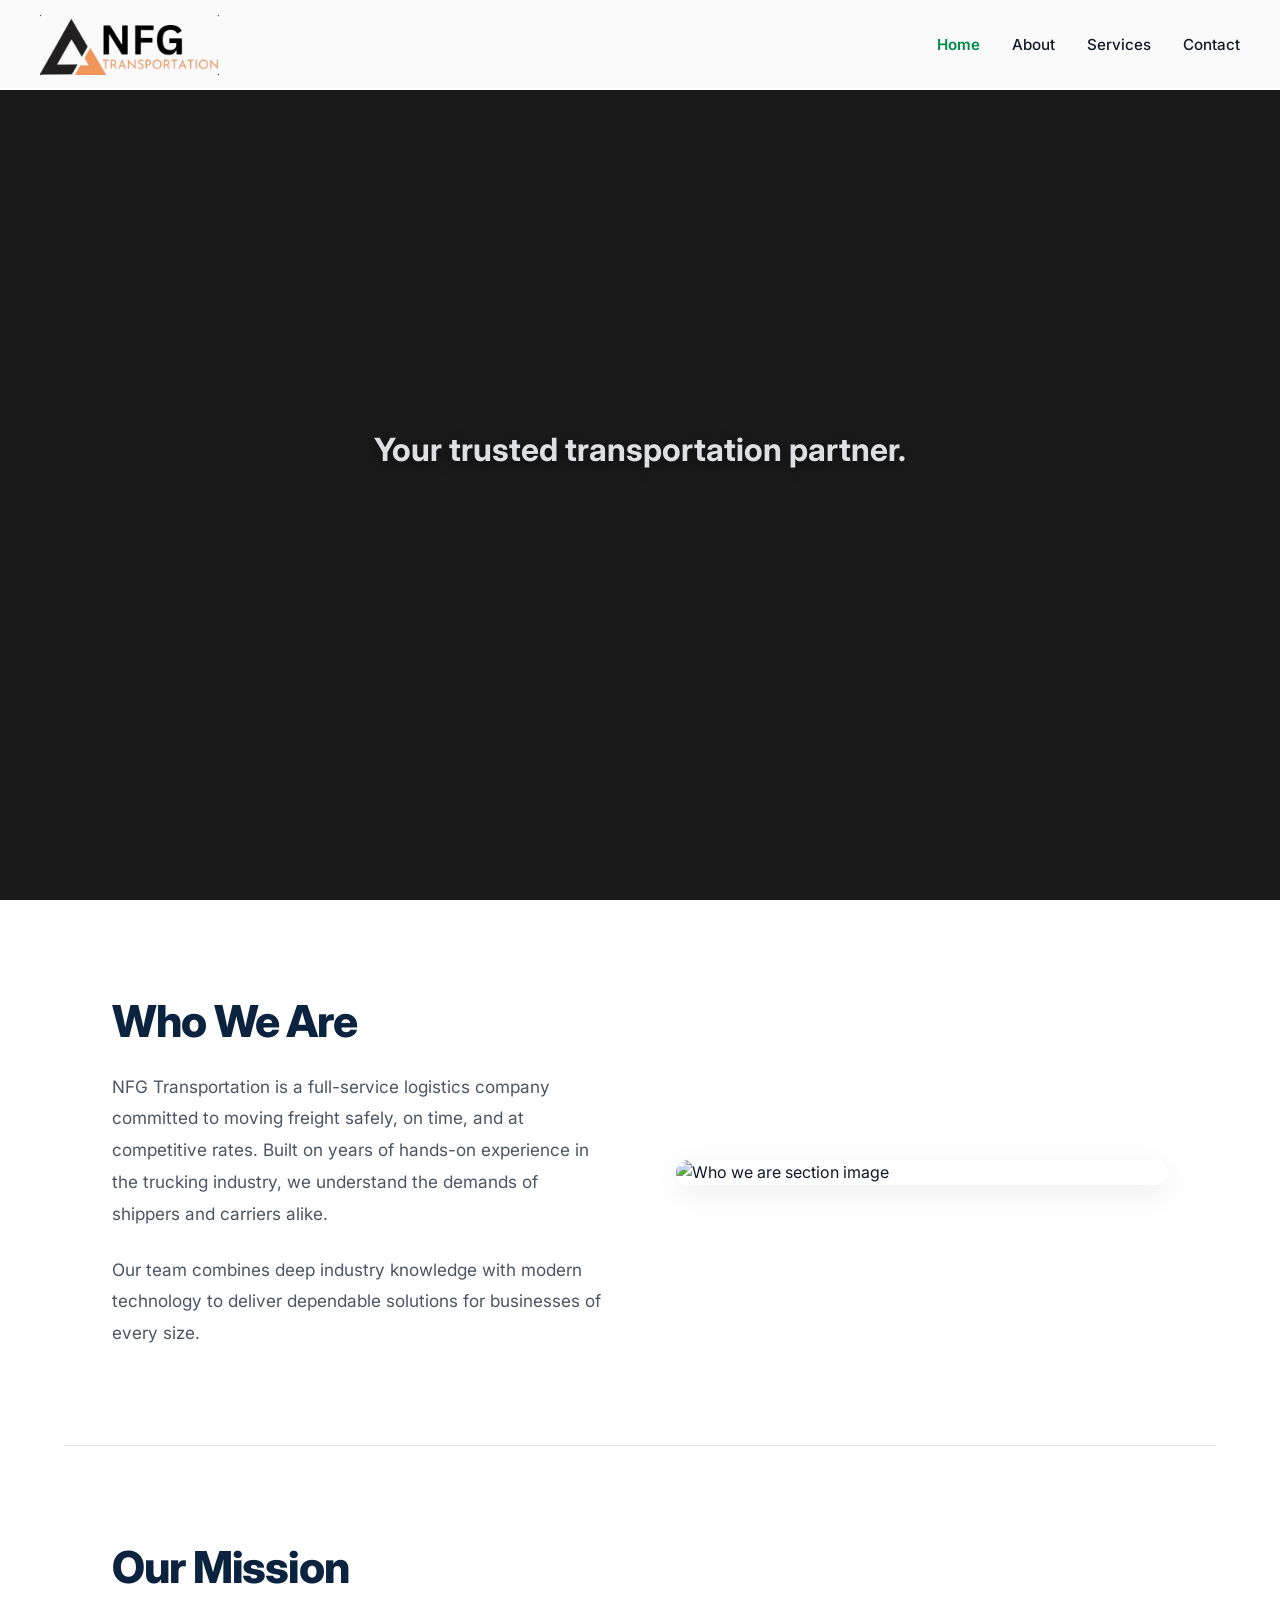
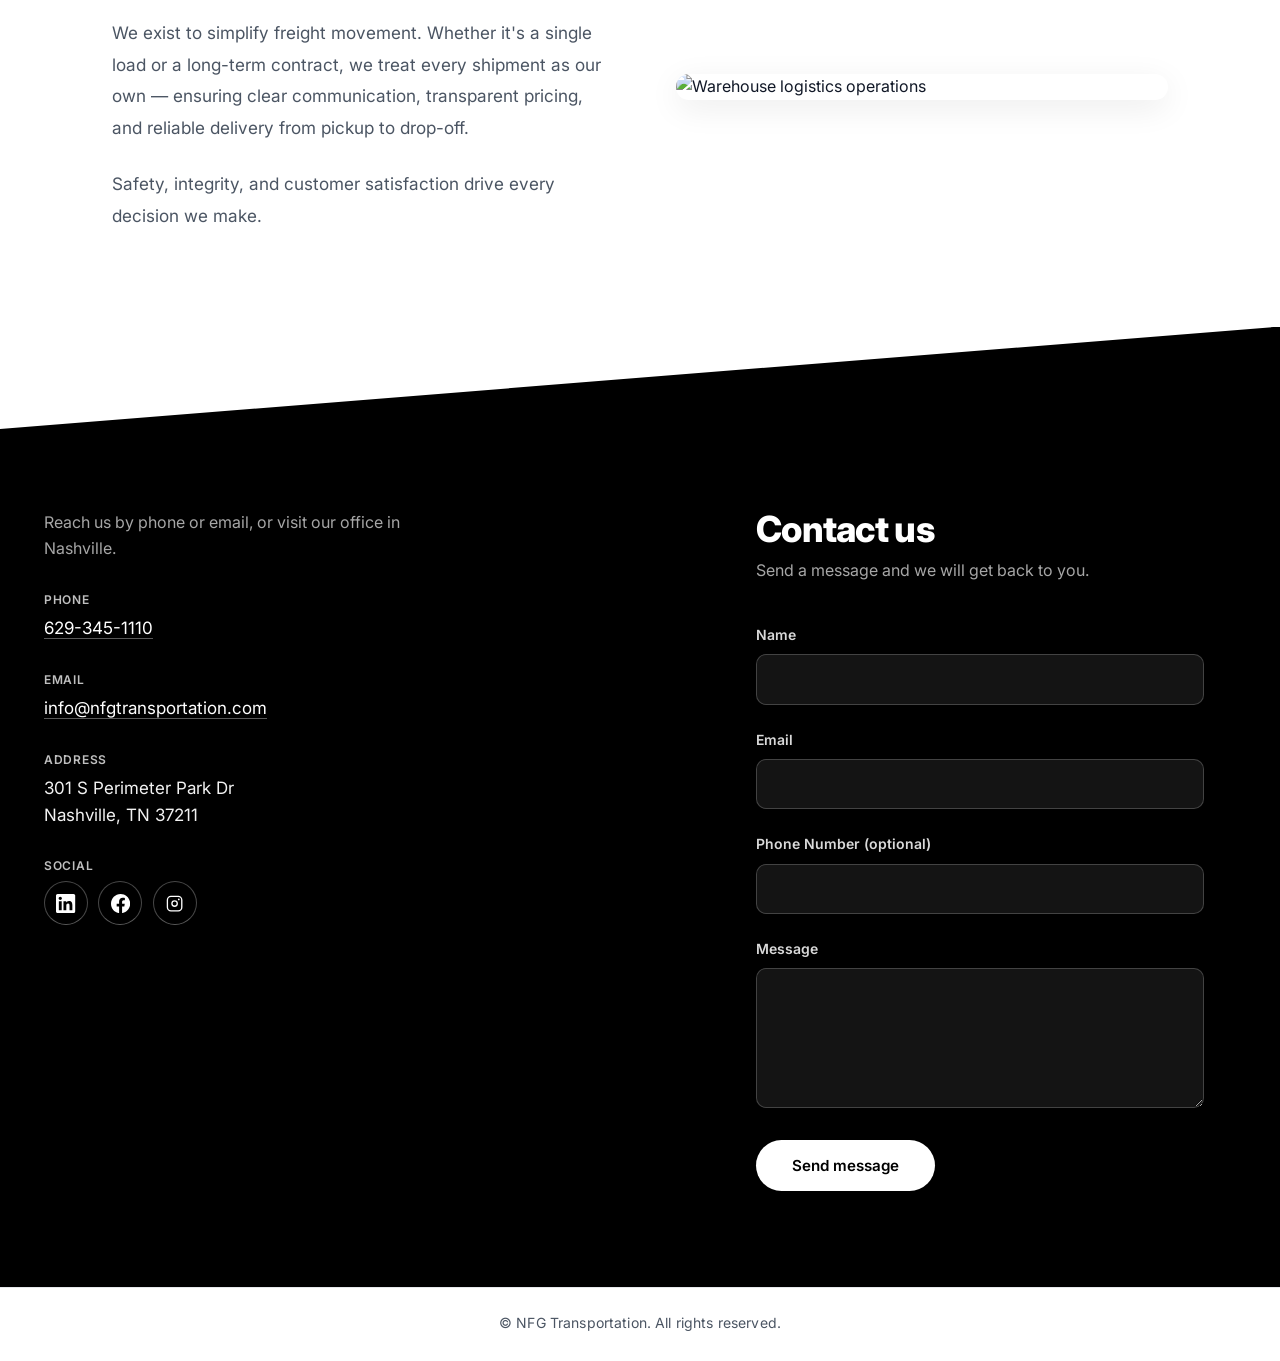
==== commit d002535c: "fix: contact form, social links, UI" ====
--- a/index.html
+++ b/index.html
@@ -111,13 +111,13 @@
               <div class="contact-info__item">
                 <dt>Phone</dt>
                 <dd>
-                  <a href="tel:+16293458606">629-345-8606</a>
+                  <a href="tel:+16293451110">629-345-1110</a>
                 </dd>
               </div>
               <div class="contact-info__item">
                 <dt>Email</dt>
                 <dd>
-                  <a href="mailto:info@nfgtransportation.net">info@nfgtransportation.net</a>
+                  <a href="mailto:info@nfgtransportation.com">info@nfgtransportation.com</a>
                 </dd>
               </div>
               <div class="contact-info__item">
@@ -125,6 +125,81 @@
                 <dd>
                   301 S Perimeter Park Dr<br />
                   Nashville, TN 37211
+                </dd>
+              </div>
+              <div class="contact-info__item">
+                <dt>Social</dt>
+                <dd>
+                  <ul class="contact-info__social">
+                    <li>
+                      <a
+                        class="contact-info__social-link"
+                        href="https://www.linkedin.com/company/nfg-transportation"
+                        target="_blank"
+                        rel="noopener noreferrer"
+                        aria-label="NFG Transportation on LinkedIn"
+                      >
+                        <svg viewBox="0 0 24 24" aria-hidden="true" focusable="false">
+                          <path
+                            fill="currentColor"
+                            d="M20.447 20.452h-3.554v-5.569c0-1.328-.027-3.037-1.852-3.037-1.853 0-2.136 1.445-2.136 2.939v5.667H9.351V9h3.414v1.561h.046c.477-.9 1.637-1.85 3.37-1.85 3.601 0 4.267 2.37 4.267 5.455v6.286zM5.337 7.433c-1.144 0-2.063-.926-2.063-2.065 0-1.138.92-2.063 2.063-2.063 1.14 0 2.064.925 2.064 2.063 0 1.139-.925 2.065-2.064 2.065zm1.782 13.019H3.555V9h3.564v11.452zM22 0H2C.9 0 0 .9 0 2v20c0 1.1.9 2 2 2h20c1.1 0 2-.9 2-2V2c0-1.1-.9-2-2-2z"
+                          />
+                        </svg>
+                      </a>
+                    </li>
+                    <li>
+                      <a
+                        class="contact-info__social-link"
+                        href="https://www.facebook.com/nfgtransportation"
+                        target="_blank"
+                        rel="noopener noreferrer"
+                        aria-label="NFG Transportation on Facebook"
+                      >
+                        <svg viewBox="0 0 24 24" aria-hidden="true" focusable="false">
+                          <path
+                            fill="currentColor"
+                            d="M24 12.073C24 5.446 18.627 0 12 0S0 5.446 0 12.073c0 5.99 4.388 10.954 10.125 11.854v-8.385H7.078v-3.47h3.047V9.43c0-3.007 1.792-4.669 4.533-4.669 1.312 0 2.686.235 2.686.235v2.953H15.83c-1.491 0-1.956.925-1.956 1.874v2.25h3.328l-.532 3.47h-2.796v8.385C19.612 23.027 24 18.062 24 12.073z"
+                          />
+                        </svg>
+                      </a>
+                    </li>
+                    <li>
+                      <a
+                        class="contact-info__social-link"
+                        href="https://www.instagram.com/nfgtransportation/"
+                        target="_blank"
+                        rel="noopener noreferrer"
+                        aria-label="NFG Transportation on Instagram"
+                      >
+                        <svg
+                          class="contact-info__social-icon contact-info__social-icon--instagram"
+                          viewBox="0 0 24 24"
+                          aria-hidden="true"
+                          focusable="false"
+                        >
+                          <rect
+                            x="3"
+                            y="3"
+                            width="18"
+                            height="18"
+                            rx="4.5"
+                            fill="none"
+                            stroke="currentColor"
+                            stroke-width="1.65"
+                          />
+                          <circle
+                            cx="12"
+                            cy="12"
+                            r="3.35"
+                            fill="none"
+                            stroke="currentColor"
+                            stroke-width="1.65"
+                          />
+                          <circle cx="17.25" cy="6.75" r="1.1" fill="currentColor" />
+                        </svg>
+                      </a>
+                    </li>
+                  </ul>
                 </dd>
               </div>
             </dl>
@@ -144,7 +219,7 @@
               <input
                 type="hidden"
                 name="_subject"
-                value="NFG Transportation — new website inquiry"
+                value="NFG Transportation: website contact form"
               />
               <p
                 id="contact-form-status"
@@ -196,6 +271,13 @@
         </div>
       </main>
     </div>
+
+    <footer class="site-footer">
+      <p class="site-footer__legal">
+        © <span id="footer-year"></span> NFG Transportation. All rights reserved.
+      </p>
+    </footer>
+    <script src="js/footer-year.js" defer></script>
     <script src="js/nav.js" defer></script>
     <script src="js/contact-form.js" defer></script>
   </body>
--- a/css/styles.css
+++ b/css/styles.css
@@ -72,6 +72,24 @@
 
 a:hover {
   color: var(--accent-hover);
+}
+
+/* ═══════════════════════════════════════════
+   Site footer
+   ═══════════════════════════════════════════ */
+
+.site-footer {
+  background: #ffffff;
+  color: var(--muted);
+  text-align: center;
+  padding: 1.5rem 1.25rem 1.65rem;
+  border-top: 1px solid var(--border);
+}
+
+.site-footer__legal {
+  margin: 0;
+  font-size: 0.875rem;
+  letter-spacing: 0.01em;
 }
 
 /* ═══════════════════════════════════════════
@@ -613,6 +631,52 @@
 
 .contact-info__item a:hover {
   border-bottom-color: var(--accent);
+}
+
+.contact-info__social {
+  display: flex;
+  flex-wrap: wrap;
+  gap: 0.65rem;
+  margin: 0;
+  padding: 0;
+  list-style: none;
+}
+
+.contact-info__social-link {
+  display: inline-flex;
+  align-items: center;
+  justify-content: center;
+  width: 2.75rem;
+  height: 2.75rem;
+  border-radius: 50%;
+  color: #ffffff;
+  border: 1.5px solid rgba(255, 255, 255, 0.28);
+  text-decoration: none;
+  border-bottom: none;
+  transition: border-color 0.2s ease, color 0.2s ease, background 0.2s ease,
+    transform 0.15s ease;
+}
+
+.contact-info__social-link:hover {
+  border-color: var(--accent);
+  color: var(--accent);
+  background: rgba(255, 255, 255, 0.06);
+  transform: translateY(-1px);
+}
+
+.contact-info__social-link:focus-visible {
+  outline: 2px solid var(--accent);
+  outline-offset: 3px;
+}
+
+.contact-info__social-link svg {
+  width: 1.2rem;
+  height: 1.2rem;
+}
+
+.contact-info__social-link .contact-info__social-icon--instagram {
+  stroke-linecap: round;
+  stroke-linejoin: round;
 }
 
 .page__header {
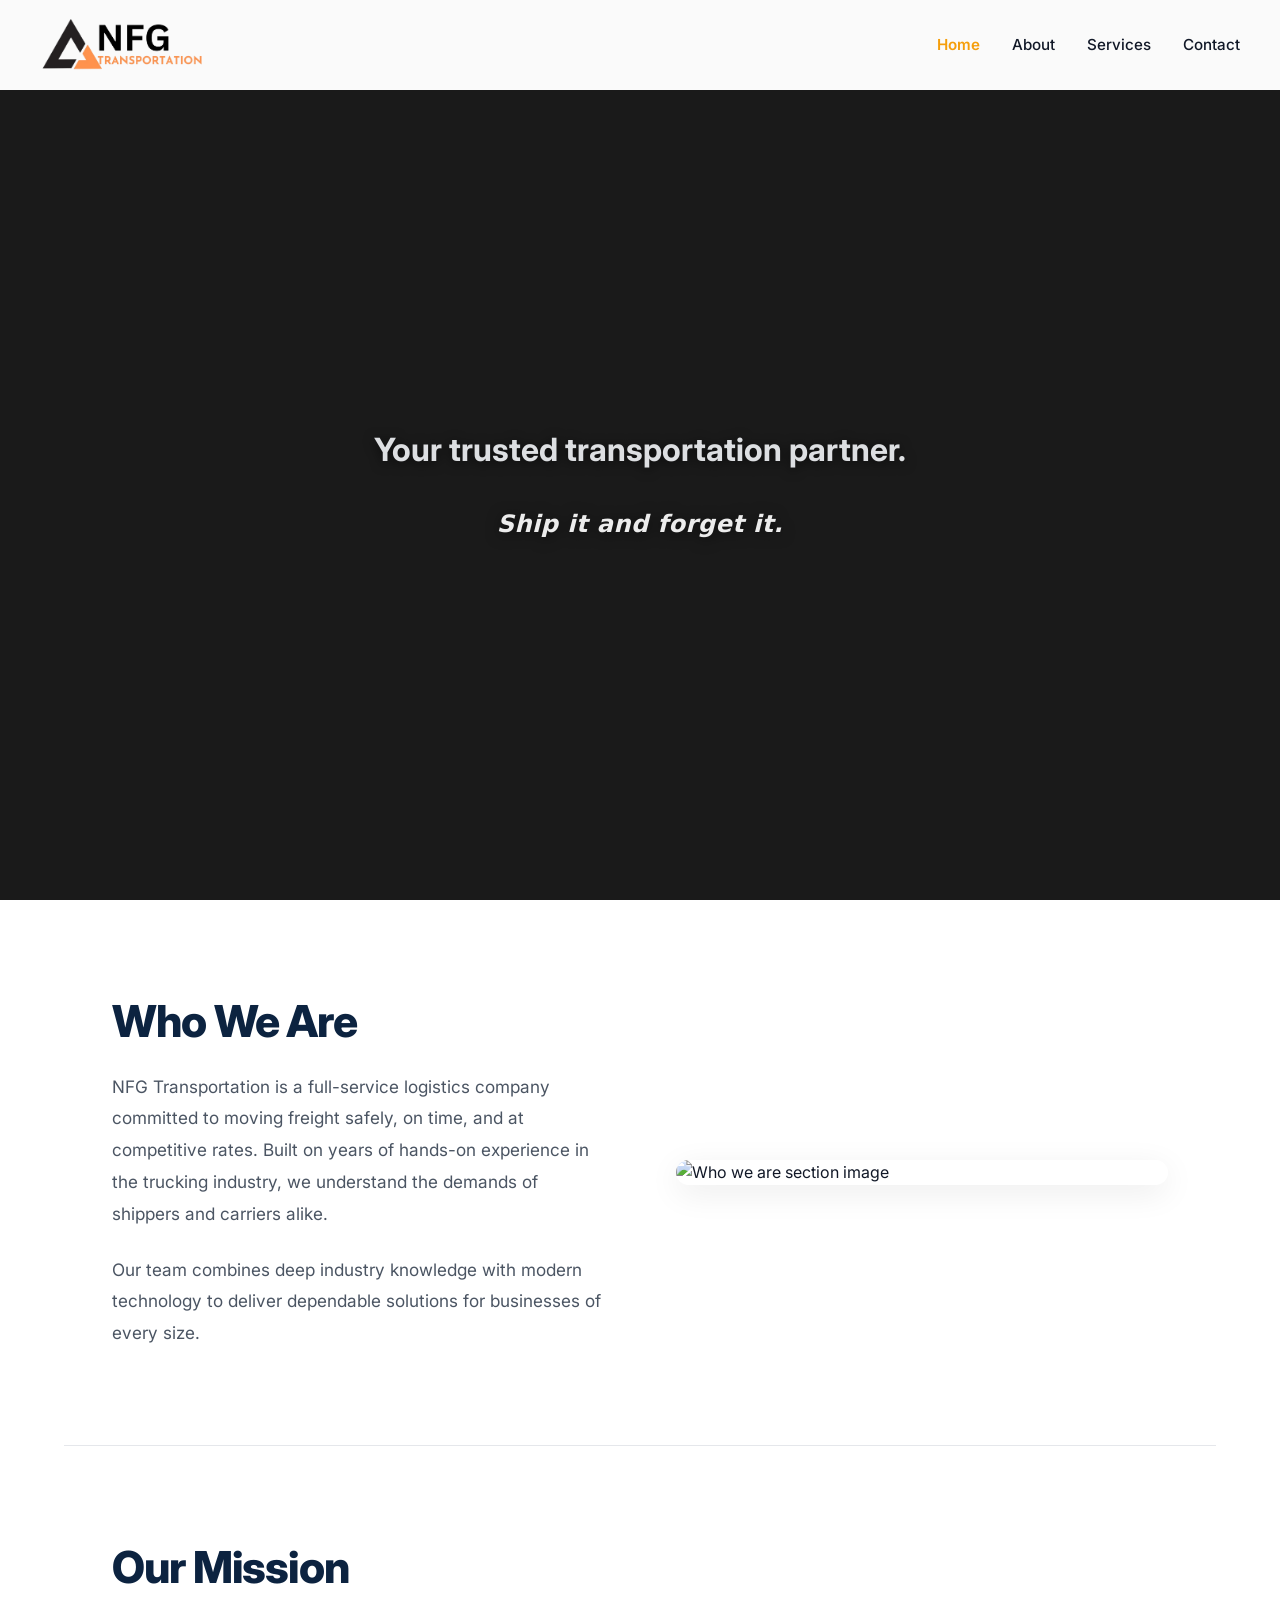
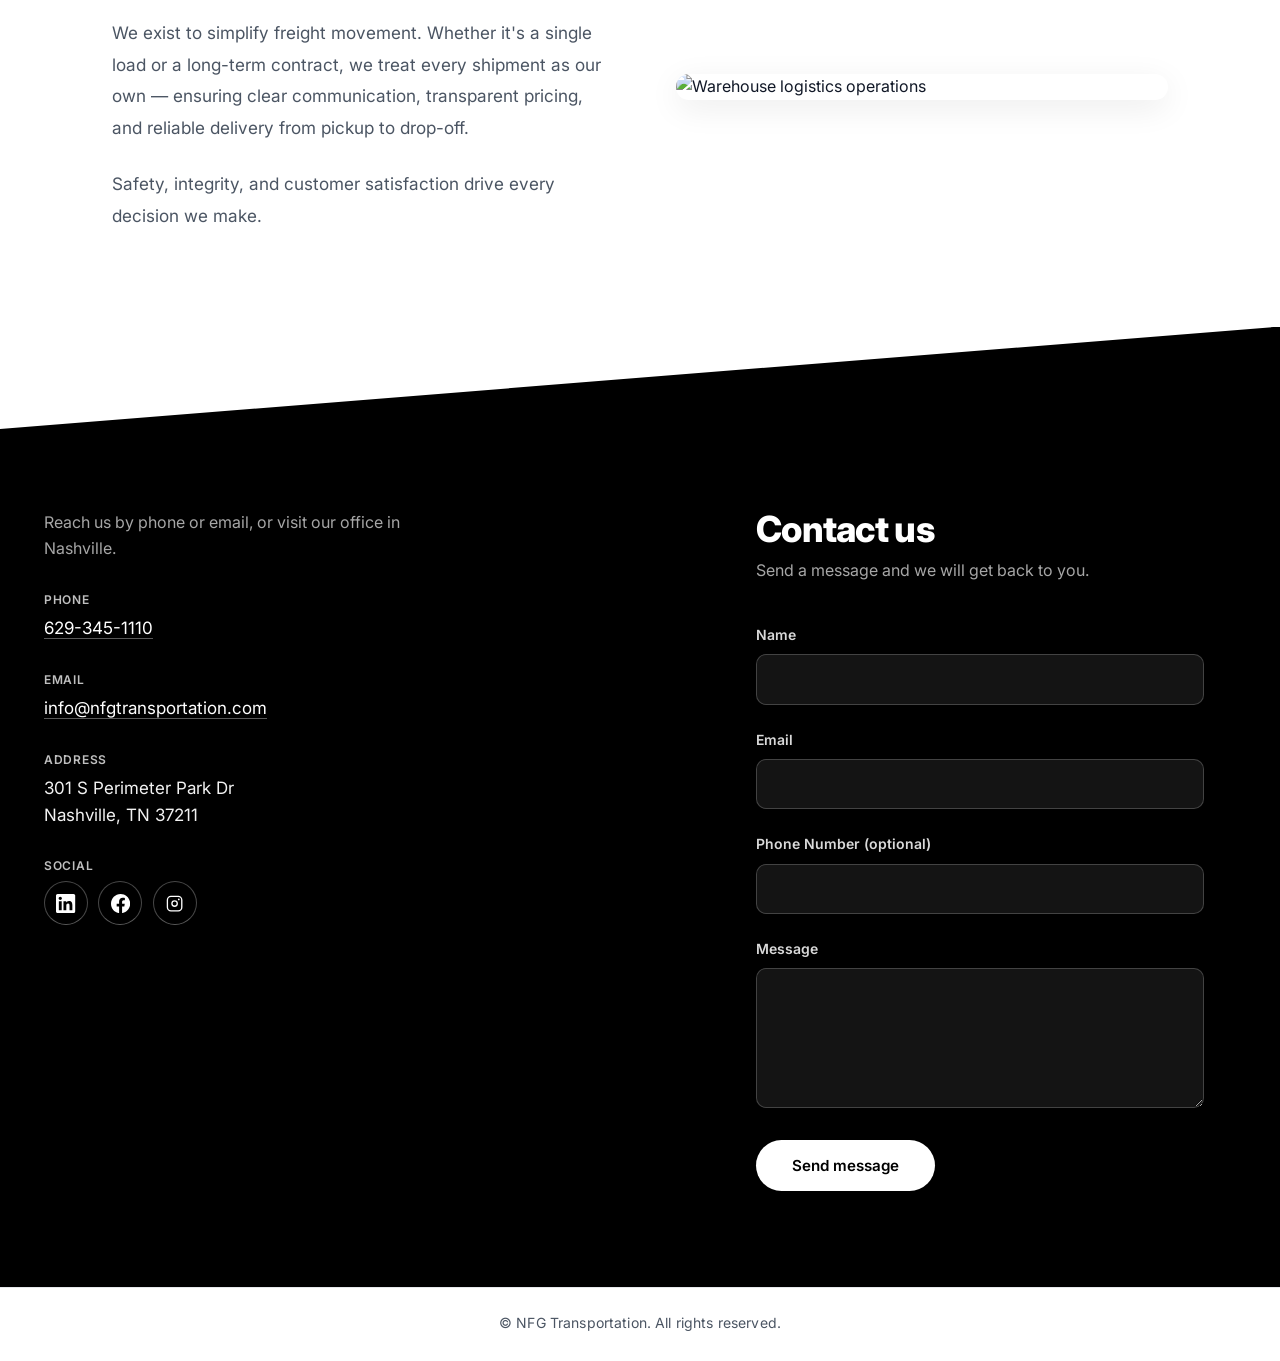
==== commit b9f32ade: "feature: hero subtitle and UI adjustments" ====
--- a/index.html
+++ b/index.html
@@ -50,10 +50,13 @@
           </video>
         </div>
         <div class="hero__overlay" aria-hidden="true"></div>
-        <h1 class="hero__title sr-only">NFG Transportation</h1>
-        <p class="hero__subtitle hero__subtitle--fade">
-          Your trusted transportation partner.
-        </p>
+        <div class="hero__content">
+          <h1 class="hero__title sr-only">NFG Transportation</h1>
+          <p class="hero__subtitle hero__subtitle--fade">
+            Your trusted transportation partner.
+          </p>
+          <p class="hero__tagline hero__tagline--fade">Ship it and forget it.</p>
+        </div>
       </section>
     </div>
 
--- a/css/styles.css
+++ b/css/styles.css
@@ -193,11 +193,11 @@
 }
 
 .site-header--page .site-nav a:hover {
-  color: var(--accent);
+  color: #f59e0b;
 }
 
 .site-header--page .site-nav a[aria-current="page"] {
-  color: var(--accent);
+  color: #f59e0b;
   font-weight: 600;
 }
 
@@ -278,6 +278,8 @@
 .home-first-screen .hero {
   height: 100%;
   min-height: 0;
+  justify-content: stretch;
+  align-items: stretch;
 }
 
 .hero__bg {
@@ -320,18 +322,30 @@
   text-shadow: 0 2px 12px rgba(0, 0, 0, 0.65);
 }
 
+.hero__content {
+  position: relative;
+  z-index: 2;
+  display: flex;
+  flex: 1;
+  flex-direction: column;
+  align-items: center;
+  justify-content: center;
+  width: 100%;
+  max-width: 100%;
+  padding: 0 1.5rem;
+}
+
 .hero__subtitle--fade {
   position: relative;
-  z-index: 2;
   max-width: min(90vw, 40rem);
-  padding: 0 1.5rem;
+  padding: 0;
   text-align: center;
   line-height: 1.25;
   opacity: 0;
-  animation: hero-subtitle-fade 2.5s ease-out 0.2s forwards;
-}
-
-@keyframes hero-subtitle-fade {
+  animation: hero-fade-in 5s ease-out 0.35s forwards;
+}
+
+@keyframes hero-fade-in {
   from {
     opacity: 0;
     transform: translateY(0.5rem);
@@ -342,8 +356,36 @@
   }
 }
 
+.hero__tagline {
+  position: absolute;
+  bottom: 40%;
+  left: 0;
+  right: 0;
+  margin: 0;
+  font-family: "Passenger Display", var(--font-text);
+  font-size: clamp(1.05rem, 2.8vw, 1.5rem);
+  font-weight: 600;
+  font-style: italic;
+  letter-spacing: 0.02em;
+  color: rgba(255, 255, 255, 0.92);
+  text-align: center;
+  text-shadow: 0 2px 14px rgba(0, 0, 0, 0.55);
+  line-height: 1.3;
+}
+
+.hero__tagline--fade {
+  opacity: 0;
+  animation: hero-fade-in 5s ease-out 0.35s forwards;
+}
+
 @media (prefers-reduced-motion: reduce) {
   .hero__subtitle--fade {
+    animation: none;
+    opacity: 1;
+    transform: none;
+  }
+
+  .hero__tagline--fade {
     animation: none;
     opacity: 1;
     transform: none;
